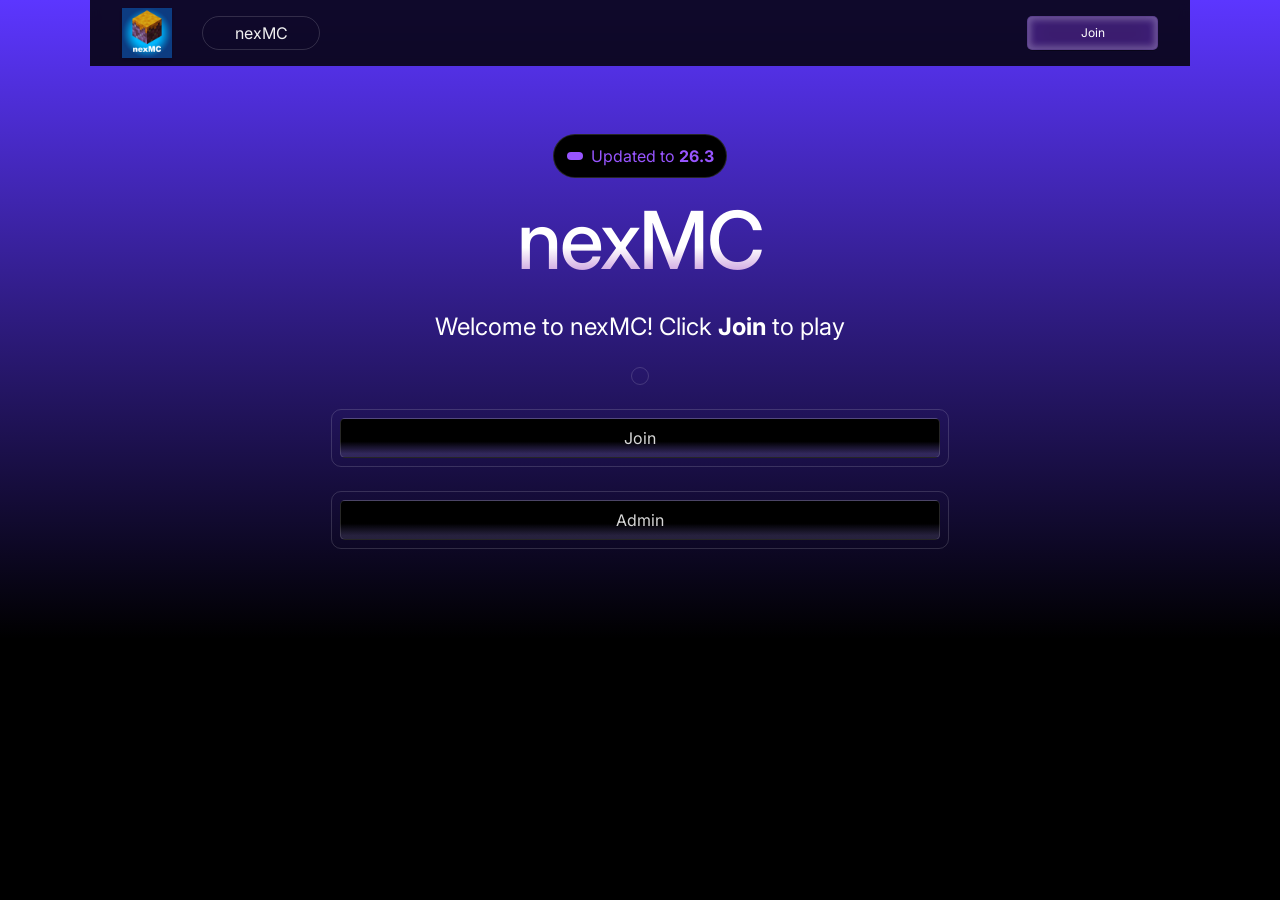
==== index.html @ 504990ff "Automated unzip of Webstudio build" ====
<!DOCTYPE html><html lang="en" data-ws-project="74fcfd9f-5309-4192-97a0-3794231dae35" data-ws-version="200" data-ws-last-published="2026-10-14T21:45:28.630Z"><head><link rel="stylesheet" type="text/css" href="/assets/static/app_generated_index-6937cd5a.DQkRaYs3.css"><meta charSet="UTF-8"/><meta name="viewport" content="width=device-width,initial-scale=1"/><link rel="icon" href="/assets/logo_r1qaJQiri6sK3rPyq-Sar.svg"/><link rel="preload" href="/assets/Group_1_3Lze2enBpFNP3rVOtd0Yp.svg" as="image"/><meta property="og:url" content="https://url/"/><meta property="og:title" content="Boost your rankings with AI."/><meta property="og:type" content="website"/><meta name="description" content="Elevate your site’s visibility effortlessly with AI, where smart technology meets user-friendly SEO tools."/><meta property="og:description" content="Elevate your site’s visibility effortlessly with AI, where smart technology meets user-friendly SEO tools."/><meta property="og:image" content="/assets/ascend-cover_aPSGjSz0r-u7Gec3vty3n.png"/><meta property="twitter:card" content="summary_large_image"/><title>Boost your rankings with AI.</title></head><body class="w-body"><div class="w-box"><div style="display:contents"><div style="display:contents"><div class="w-html-embed"><style>
  /* So we don't need to add a token to every paragraph to remove margin. */
  p {
    margin: 0;
  }

  /* * {
    /* Make links scroll to their sections smoothly. */
    scroll-behavior: smooth;
  } */
</style></div><div class="w-html-embed"><style>
:root {
  --ani-duration: var(--duration-default, .2s);
  --ani-delay: 0s;
  --ani-slide-offset: 20%;
  --ani-zoom-in-scale: 1;
  --ani-zoom-out-scale: .85;
  --ani-flip-rotate: 30deg;
  --ani-easing: var(--easing-default, ease);
  --ani-fill-mode: forwards;
}
[data-ani]:not([data-ani-children]),[data-ani-children]:not([data-ani-progress])>*{animation-duration:var(--ani-duration);animation-delay:var(--ani-delay);animation-timing-function:var(--ani-easing);animation-fill-mode:var(--ani-fill-mode);opacity:0}[data-ani-progress]:not([data-ani-children]),[data-ani-children]:not([data-ani])>*{transition-property:opacity,transform;transition-duration:var(--ani-duration);transition-timing-function:var(--ani-easing);opacity:0}
@keyframes fadeIn{from{opacity:0}
to{opacity:1}}
@keyframes fadeOut{from{opacity:1}
to{opacity:0}}[data-ani-children][data-ani='fade']>.in,[data-ani='fade']:where(.in:not([data-state]),[data-state$='open'],[data-state='active']){animation-name:fadeIn}[data-ani-children][data-ani='fade']>.out,[data-ani='fade']:where(.out:not([data-state]),[data-state='closed'],[data-state='inactive']){animation-name:fadeOut}
@keyframes slideIn{from{opacity:0;translate:var(--ani-slide-transform)}
to{opacity:1;translate:none}}
@keyframes slideOut{from{opacity:1;translate:none}
to{opacity:0;translate:var(--ani-slide-transform)}}[data-ani-children][data-ani|='slide']>.in,[data-ani|='slide']:where(.in:not([data-state]),[data-state$='open'],[data-state='active']){animation-name:slideIn}[data-ani-children][data-ani|='slide']>.out,[data-ani|='slide']:where(.out:not([data-state]),[data-state='closed'],[data-state='inactive']){animation-name:slideOut}[data-ani='slide-up']{--ani-slide-transform:0 var(--ani-slide-offset)}[data-ani='slide-down']{--ani-slide-transform:0 calc(-1*var(--ani-slide-offset))}[data-ani='slide-left']{--ani-slide-transform:var(--ani-slide-offset)}[data-ani='slide-right']{--ani-slide-transform:calc(-1*var(--ani-slide-offset))}
@keyframes zoomIn{from{opacity:0;scale:var(--ani-zoom-out-scale)}
to{opacity:1;scale:1}}
@keyframes zoomOut{from{opacity:1;scale:1}
to{opacity:0;scale:var(--ani-zoom-in-scale)}}[data-ani-children][data-ani='zoom']>.in,[data-ani|='zoom']:where(.in:not([data-state]),[data-state$='open'],[data-state='active']){animation-name:zoomIn}[data-ani-children][data-ani='zoom']>.out,[data-ani|='zoom']:where(.out:not([data-state]),[data-state='closed'],[data-state='inactive']){animation-name:zoomOut}[data-ani-children][data-ani-progress='zoom']>*,[data-ani-progress='zoom']:not([data-ani-children]){transform:scale(var(--ani-zoom-out-scale))}
@keyframes flipInY{from{rotate:y var(--ani-flip-rotate);perspective:2000px;opacity:0}
to{rotate:y 0;opacity:1}}
@keyframes flipOutY{from{rotate:y 0;opacity:1}
to{perspective:2000px;rotate:y var(--ani-flip-rotate);opacity:0}}
@keyframes flipInX{from{perspective:2000px;rotate:x var(--ani-flip-rotate);opacity:0}
to{rotate:x 0;opacity:1}}
@keyframes flipOutX{from{rotate:x 0;opacity:1}
to{perspective:2000px;rotate:x var(--ani-flip-rotate);opacity:0}}[data-ani-children][data-ani='flip-y']>.in,[data-ani='flip-y']:where(.in:not([data-state]),[data-state$='open'],[data-state='active']){animation-name:flipInY}[data-ani-children][data-ani='flip-x']>.in,[data-ani='flip-x']:where(.in:not([data-state]),[data-state$='open'],[data-state='active']){animation-name:flipInX}[data-ani-children][data-ani='flip-y']>.out,[data-ani='flip-y']:where(.out:not([data-state]),[data-state='closed'],[data-state='inactive']){animation-name:flipOutY}[data-ani-children][data-ani='flip-x']>.out,[data-ani='flip-x']:where(.out:not([data-state]),[data-state='closed'],[data-state='inactive']){animation-name:flipOutX}
@keyframes expandDown{from{height:0}
to{height:var(--newHeight)}}
@keyframes expandUp{from{height:var(--newHeight)}
to{height:0}}[data-ani='expand'],[data-ani='expand'][data-state='open'],[data-ani='expand'].in{--newHeight:var(--custom-height,var(--radix-accordion-content-height,var(--radix-collapsible-content-height,100%)));overflow:hidden;opacity:1}[data-ani-children][data-ani='expand']>.in,[data-ani='expand']:where(.in:not([data-state]),[data-state$='open'],[data-state='active']){animation:expandDown var(--ani-duration)var(--ani-easing)}[data-ani-children][data-ani='expand']>.out,[data-ani='expand']:where(.out:not([data-state]),[data-state='closed'],[data-state='inactive']){animation:expandUp var(--ani-duration)var(--ani-easing)}
@media(prefers-reduced-motion:reduce){[data-ani]:not([data-ani-children]),[data-ani-progress]:not([data-ani-children]),[data-ani-children]>*{opacity:1;transform:none;animation:none;rotate:none;scale:none;translate:none}}
</style></div><header class="w-box c1357293 c9jnjeu czr2pxy c155uc7w cry9bxc c1lxiyww c1qyy4dh ct02u4h c1z0l37u c1ml0hr7 c1fd0kk1 c11gzs80 c1sche0c c1l2989r cjqo3r0 c1cvcmzo c3xzas1 c1n6cdq4 c1a5jpyh c18j5d8w c1fysxfs"><img class="w-image ce2t2xo c1l0vha7 csyy8v5 c1bc2i7x c17r8x7j c1vh8w5x c1hj7l1r" alt="" sizes="(min-width: 1280px) 50vw, 100vw" srcSet="/assets/nexMC-month2_zY9_J6u-UCedmGTaYLOWj.jpg 384w, /assets/nexMC-month2_zY9_J6u-UCedmGTaYLOWj.jpg 640w, /assets/nexMC-month2_zY9_J6u-UCedmGTaYLOWj.jpg 750w, /assets/nexMC-month2_zY9_J6u-UCedmGTaYLOWj.jpg 828w, /assets/nexMC-month2_zY9_J6u-UCedmGTaYLOWj.jpg 1080w, /assets/nexMC-month2_zY9_J6u-UCedmGTaYLOWj.jpg 1200w, /assets/nexMC-month2_zY9_J6u-UCedmGTaYLOWj.jpg 1920w, /assets/nexMC-month2_zY9_J6u-UCedmGTaYLOWj.jpg 2048w, /assets/nexMC-month2_zY9_J6u-UCedmGTaYLOWj.jpg 3840w" src="/assets/nexMC-month2_zY9_J6u-UCedmGTaYLOWj.jpg" decoding="async" loading="lazy"/><div class="w-box czr2pxy copqmak ct8c5y2 c10zkoym cignq8x cavd3zn c1tbut6b c1tzxl2z c16n19h8 cwqojdn c7klx50 c1qrxaqp cjkeggx c8pi8fa cow6lkx c1oxjrsz csud216 c1xiy5b1 cq7d8me c1ycnvnd"><div style="display:contents"><div style="display:contents"></div></div><nav aria-label="main" class="w-box c1mcu1jn cry9bxc c1qyy4dh ct02u4h c1lfjoq7 cgtnddv c1le23sj c40yjke c1kzn7na c17q2jvf ct49a6u c102r6kr c4sllhu clmbo8f cc3dq2t"><div style="display:contents"><div style="display:contents"><nav aria-label="Main" data-orientation="horizontal" dir="ltr" class="w-navigation-menu c1cqu2xh cry9bxc cvblku1 c1xuq60h c1p217py c193ydh7 crglsme c14ip164 c1bkqfhr c1qyy4dh ct02u4h cg3x2w7 c13ldpkq c1gw84sn cjq768y c1le23sj c40yjke c1kzn7na c17q2jvf"><div class="w-element c1ei7iod c1qom380 cl1z8f7">nexMC</div></nav></div></div></nav><div class="w-box cry9bxc c1qyy4dh ct02u4h cn6056e c1117wcl"><div style="display:contents"><div style="display:contents"><button type="button" aria-label="Open mobile menu" class="w-button c1umvwl9 ccfzz03 cub2gss cgcvr98 c1xjllne c135vpv5 cwvpjlf c1qyy4dh ct02u4h c1md20bl c1e892th c1qom380 cnf3mc6 cbm6zv4 ce8zlua c1mcu1jn c1d7r856 cd3iwfe c1yhcvvf cwc6hbl c11r52nx c1xty5yn c1g1x4wk cy8zwmn c9x99qz cl60rel czukzo6 c1muywj1 c891fy0 c1k6tqmo c1bxqinn ckrlbpk c1oxjrsz csud216 c1xiy5b1 cq7d8me c149s0mc c1ycnvnd" aria-haspopup="dialog" aria-expanded="false" aria-controls="radix-:R3mm:" data-state="closed"><div class="w-html-embed"><svg xmlns="http://www.w3.org/2000/svg" viewBox="0 0 22 22" fill="currentColor" width="100%" height="100%" style="display: block;"><path fill-rule="evenodd" d="M2 5.998a.75.75 0 0 1 .75-.75h16.5a.75.75 0 0 1 0 1.5H2.75a.75.75 0 0 1-.75-.75Zm0 5.5a.75.75 0 0 1 .75-.75h16.5a.75.75 0 0 1 0 1.5H2.75a.75.75 0 0 1-.75-.75Zm0 5.5a.75.75 0 0 1 .75-.75h16.5a.75.75 0 0 1 0 1.5H2.75a.75.75 0 0 1-.75-.75Z" clip-rule="evenodd"/></svg></div></button></div></div></div><a class="w-link c1umvwl9 c13b531o c1my01bv c14z1eqr c1ktl1y1 cr8yqfm c1ufwdzl c5blvcv cml0h3f c135vpv5 csru8nn c1qyy4dh ct02u4h c1md20bl c1e892th c1qom380 cnf3mc6 cbm6zv4 ce8zlua c1mcu1jn c1d7r856 cd3iwfe c1yhcvvf cwc6hbl c11r52nx czr2pxy c3pidkv c1kol985 cy8zwmn cl60rel czukzo6 c1muywj1" href="/join">Join</a></div></header></div></div><main class="w-box"><section class="w-box ch3bbj5 c1mzb2kd c12qwr0y c1cozyp5 crv1a4t cbrrmm8 cuo9dm5 c5egcmi cie9ffo cxz9xjl c1dz3al c1cl2zap c8qdjaz c1uc2zh c1l8rbde cq8dnu3 cth1c7d"><div class="w-box c1357293 c9jnjeu czr2pxy c155uc7w cry9bxc c1lfjoq7 c1778y6x c1wt8a7g ceu66s9 c12ae6v5 c1fd0kk1 c11gzs80"><div class="w-box cry9bxc c1lfjoq7 ct8c5y2 c10zkoym c1qyy4dh c1wt8a7g"><a class="w-link ceaxqcs csru8nn c1e9wxra c1c9nyn co9inq6 c18nx7en c13zjl4p c1md20bl c1e892th c1qyy4dh ct02u4h cxk6kow conc6us c108v1a0 c81fpui c1fce3gj c1nj04wn c1nitjp7 c195lvp6 c1hr6a6t c12sm2j2 c135vpv5 c1wayd1n cl60rel czukzo6 cho8smv" href="#"><div class="w-text cl7jefz c341xsy c11dowh9 c1nj04wn c1nitjp7 c195lvp6 c1hr6a6t c7vx2dq c1mgacbo cff1ay0 c14z73t1 c1hyd7qt c1clnlkm ckmcr2z"></div><div class="w-text">Updated to <b class="w-element">26.3</b></div></a><h1 class="w-heading c11nr3ex cy1haag c32myit cwrra4i c4rpps8 c1d23h5a cnu4kgu c1yb3n9o cbrrmm8 cuo9dm5 c40zsbj c13cx24t c1my01bv c8itdy4 c74kosi c1qom380 c1357293 c9jnjeu c1dhz37v c1xzir7e">nexMC</h1><p class="w-paragraph c16xpvrq c1qom380 c3fmn7t c1357293 c9jnjeu c1b1clqm c1dhz37v">Welcome to nexMC! Click <b class="w-element">Join</b> to play</p><div class="w-box c76ugon c1va7jp0 c18xibj9 ccn5ruk c5ehae6 cax3zcx c1le23sj c40yjke c1kzn7na c17q2jvf csugexd cciu1th co2lzyj cghs7z1 c18xchlu ckqzz7r"></div><div class="w-box c76ugon c1va7jp0 c18xibj9 ccn5ruk c5ehae6 cax3zcx c1le23sj c40yjke c1kzn7na c17q2jvf csugexd cciu1th co2lzyj cghs7z1 c18xchlu ckqzz7r"><a class="w-link clyj8v9 c13b531o c1my01bv c14z1eqr c1ktl1y1 cr8yqfm c1ufwdzl c5blvcv cml0h3f c135vpv5 csru8nn c1qyy4dh ct02u4h c1md20bl c1e892th c1qom380 c1fpfgy7 cdcs8wy c1m1praz c1mcu1jn c1d7r856 cd3iwfe c1yhcvvf cwc6hbl c11r52nx cxc2oyt cyj2nmw cy8zwmn cl60rel czukzo6 c1qvfg2v c1170qfo" href="/join">Join</a></div><div class="w-box c76ugon c1va7jp0 c18xibj9 ccn5ruk c5ehae6 cax3zcx c1le23sj c40yjke c1kzn7na c17q2jvf csugexd cciu1th co2lzyj cghs7z1 c18xchlu ckqzz7r"><a class="w-link clyj8v9 c13b531o c1my01bv c14z1eqr c1ktl1y1 cr8yqfm c1ufwdzl c5blvcv cml0h3f c135vpv5 csru8nn c1qyy4dh ct02u4h c1md20bl c1e892th c1qom380 c1fpfgy7 cdcs8wy c1m1praz c1mcu1jn c1d7r856 cd3iwfe c1yhcvvf cwc6hbl c11r52nx cxc2oyt cyj2nmw cy8zwmn cl60rel czukzo6 c1qvfg2v c1170qfo" href="/admin">Admin</a></div></div></div></section></main></div><script id="vike_pageContext" type="application/json">{"pageId":"\/pages\/index","routeParams":{},"data":{"url":"https:\/\/url\/","system":{"params":{},"search":{},"origin":"https:\/\/url","pathname":"\/"},"resources":{},"pageMeta":{"title":"Boost your rankings with AI.","description":"Elevate your site’s visibility effortlessly with AI, where smart technology meets user-friendly SEO tools.","excludePageFromSearch":false,"language":"!undefined","socialImageAssetName":"ascend-cover_aPSGjSz0r-u7Gec3vty3n.png","socialImageUrl":"!undefined","status":"!undefined","redirect":"!undefined","content":"!undefined","custom":[]}}}</script><script id="vike_globalContext" type="application/json">{}</script><script src="/assets/entries/entry-server-routing.BzdSqyIl.js" type="module" async></script><link rel="modulepreload" href="/assets/entries/pages_index.CvBWnw8q.js" as="script" type="text/javascript"><link rel="modulepreload" href="/assets/chunks/chunk-C2Futx2x.js" as="script" type="text/javascript"></body></html>
---- assets/static/app_generated_index-6937cd5a.DQkRaYs3.css ----
@font-face{font-family:Inter;font-style:normal;font-weight:100 900;font-display:swap;src:url(/assets/Inter-VariableFont_opsz_wght_5pWJ31-T_iPEwHdXmYt6P.ttf) format("truetype")}@layer presets{:root{display:grid;min-height:100%;grid-template-rows:auto;grid-template-columns:1fr;font-family:Arial,Roboto,sans-serif;font-size:16px;line-height:1.2;white-space:pre-wrap;white-space-collapse:preserve}b.w-element{font-weight:700;box-sizing:border-box}div.w-element{box-sizing:border-box}body.w-body{box-sizing:border-box;-webkit-font-smoothing:antialiased;-moz-osx-font-smoothing:grayscale;margin:0}div.w-box{box-sizing:border-box}header.w-box{box-sizing:border-box}main.w-box{box-sizing:border-box}nav.w-box{box-sizing:border-box}section.w-box{box-sizing:border-box}div.w-html-embed{display:contents;white-space:normal;white-space-collapse:collapse}h1.w-heading,p.w-paragraph{box-sizing:border-box}a.w-link{box-sizing:border-box;display:inline-block}div.w-text{box-sizing:border-box;min-height:1em}img.w-image{box-sizing:border-box;max-width:100%;display:block;height:auto}button.w-button{font-family:inherit;font-size:100%;line-height:1.15;box-sizing:border-box;border-top-style:solid;border-right-style:solid;border-bottom-style:solid;border-left-style:solid;text-transform:none;margin:0}div.w-dialog-overlay,div.w-dialog-content{box-sizing:border-box}button.w-close-button{background-color:transparent;background-image:none;font-family:inherit;font-size:100%;line-height:1.15;box-sizing:border-box;text-transform:none;border:0px solid rgb(226 232 240 / 1);margin:0;padding:0}ul.w-list{box-sizing:border-box;margin-top:0;margin-bottom:10px;padding-left:40px}li.w-list-item,div.w-navigation-menu{box-sizing:border-box}}@media all{:root{--font-lineheight-00: .95;--font-lineheight-0: 1.1;--font-lineheight-1: 1.25;--font-lineheight-2: 1.375;--font-lineheight-3: 1.5;--font-lineheight-4: 1.75;--font-lineheight-5: 2;--font-letterspacing-0: -2px;--font-letterspacing-1: .025em;--font-letterspacing-2: .05em;--font-letterspacing-3: .075em;--font-letterspacing-4: .15em;--font-letterspacing-5: .5em;--font-letterspacing-6: .75em;--font-letterspacing-7: 1em;--font-size-00: .5rem;--font-size-0: .75rem;--font-size-1: 1rem;--font-size-2: 1.1rem;--font-size-3: 1.25rem;--font-size-4: 1.5rem;--font-size-5: 2rem;--font-size-6: 2.5rem;--font-size-7: 3rem;--font-size-8: 3.5rem;--font-size-fluid-0: clamp(.85rem,2vw,1.125rem);--font-size-fluid-1: clamp(1.25rem,4vw,1.5rem);--font-size-fluid-2: clamp(1.5rem,6vw,2.5rem);--font-size-fluid-3: clamp(2rem,9vw,5rem);--size-000: -.5rem;--size-00: -.25rem;--size-1: .25rem;--size-2: .5rem;--size-3: 1rem;--size-4: 1.25rem;--size-5: 1.5rem;--size-6: 1.75rem;--size-7: 2rem;--size-8: 3rem;--size-9: 4rem;--size-10: 5rem;--size-11: 7.5rem;--size-12: 10rem;--size-13: 15rem;--size-14: 20rem;--size-15: 30rem;--size-px-000: -8px;--size-px-00: -4px;--size-px-1: 4px;--size-px-2: 8px;--size-px-3: 16px;--size-px-4: 20px;--size-px-5: 24px;--size-px-6: 28px;--size-px-7: 32px;--size-px-8: 48px;--size-px-9: 64px;--size-px-10: 80px;--size-px-11: 120px;--size-px-12: 160px;--size-px-13: 240px;--size-px-14: 320px;--size-px-15: 480px;--size-fluid-1: clamp(.5rem,1vw,1rem);--size-fluid-2: clamp(1rem,2vw,1.5rem);--size-fluid-3: clamp(1.5rem,3vw,2rem);--size-fluid-4: clamp(2rem,4vw,3rem);--size-fluid-5: clamp(4rem,5vw,5rem);--size-fluid-6: clamp(5rem,7vw,7.5rem);--size-fluid-7: clamp(7.5rem,10vw,10rem);--size-fluid-8: clamp(10rem,20vw,15rem);--size-fluid-9: clamp(15rem,30vw,20rem);--size-fluid-10: clamp(20rem,40vw,30rem);--size-content-1: 20ch;--size-content-2: 45ch;--size-content-3: 60ch;--size-header-1: 20ch;--size-header-2: 25ch;--size-header-3: 35ch;--size-xxs: 240px;--size-xs: 360px;--size-sm: 480px;--size-md: 768px;--size-lg: 1100px;--size-xl: 1440px;--size-xxl: 1920px;--size-relative-000: -.5ch;--size-relative-00: -.25ch;--size-relative-1: .25ch;--size-relative-2: .5ch;--size-relative-3: 1ch;--size-relative-4: 1.25ch;--size-relative-5: 1.5ch;--size-relative-6: 1.75ch;--size-relative-7: 2ch;--size-relative-8: 3ch;--size-relative-9: 4ch;--size-relative-10: 5ch;--size-relative-11: 7.5ch;--size-relative-12: 10ch;--size-relative-13: 15ch;--size-relative-14: 20ch;--size-relative-15: 30ch;--ease-1: cubic-bezier(.25,0,.5,1);--ease-2: cubic-bezier(.25,0,.4,1);--ease-3: cubic-bezier(.25,0,.3,1);--ease-4: cubic-bezier(.25,0,.2,1);--ease-5: cubic-bezier(.25,0,.1,1);--ease-in-1: cubic-bezier(.25,0,1,1);--ease-in-2: cubic-bezier(.5,0,1,1);--ease-in-3: cubic-bezier(.7,0,1,1);--ease-in-4: cubic-bezier(.9,0,1,1);--ease-in-5: cubic-bezier(1,0,1,1);--ease-out-1: cubic-bezier(0,0,.75,1);--ease-out-2: cubic-bezier(0,0,.5,1);--ease-out-3: cubic-bezier(0,0,.3,1);--ease-out-4: cubic-bezier(0,0,.1,1);--ease-out-5: cubic-bezier(0,0,0,1);--ease-in-out-1: cubic-bezier(.1,0,.9,1);--ease-in-out-2: cubic-bezier(.3,0,.7,1);--ease-in-out-3: cubic-bezier(.5,0,.5,1);--ease-in-out-4: cubic-bezier(.7,0,.3,1);--ease-in-out-5: cubic-bezier(.9,0,.1,1);--ease-elastic-out-1: cubic-bezier(.5,.75,.75,1.25);--ease-elastic-out-2: cubic-bezier(.5,1,.75,1.25);--ease-elastic-out-3: cubic-bezier(.5,1.25,.75,1.25);--ease-elastic-out-4: cubic-bezier(.5,1.5,.75,1.25);--ease-elastic-out-5: cubic-bezier(.5,1.75,.75,1.25);--ease-elastic-in-1: cubic-bezier(.5,-.25,.75,1);--ease-elastic-in-2: cubic-bezier(.5,-.5,.75,1);--ease-elastic-in-3: cubic-bezier(.5,-.75,.75,1);--ease-elastic-in-4: cubic-bezier(.5,-1,.75,1);--ease-elastic-in-5: cubic-bezier(.5,-1.25,.75,1);--ease-elastic-in-out-1: cubic-bezier(.5,-.1,.1,1.5);--ease-elastic-in-out-2: cubic-bezier(.5,-.3,.1,1.5);--ease-elastic-in-out-3: cubic-bezier(.5,-.5,.1,1.5);--ease-elastic-in-out-4: cubic-bezier(.5,-.7,.1,1.5);--ease-elastic-in-out-5: cubic-bezier(.5,-.9,.1,1.5);--ease-step-1: steps(2);--ease-step-2: steps(3);--ease-step-3: steps(4);--ease-step-4: steps(7);--ease-step-5: steps(10);--ease-elastic-1: var(--ease-elastic-out-1);--ease-elastic-2: var(--ease-elastic-out-2);--ease-elastic-3: var(--ease-elastic-out-3);--ease-elastic-4: var(--ease-elastic-out-4);--ease-elastic-5: var(--ease-elastic-out-5);--ease-squish-1: var(--ease-elastic-in-out-1);--ease-squish-2: var(--ease-elastic-in-out-2);--ease-squish-3: var(--ease-elastic-in-out-3);--ease-squish-4: var(--ease-elastic-in-out-4);--ease-squish-5: var(--ease-elastic-in-out-5);--ease-spring-1: linear(0,.006,.025 2.8%,.101 6.1%,.539 18.9%,.721 25.3%,.849 31.5%,.937 38.1%,.968 41.8%,.991 45.7%,1.006 50.1%,1.015 55%,1.017 63.9%,1.001);--ease-spring-2: linear(0,.007,.029 2.2%,.118 4.7%,.625 14.4%,.826 19%,.902,.962,1.008 26.1%,1.041 28.7%,1.064 32.1%,1.07 36%,1.061 40.5%,1.015 53.4%,.999 61.6%,.995 71.2%,1);--ease-spring-3: linear(0,.009,.035 2.1%,.141 4.4%,.723 12.9%,.938 16.7%,1.017,1.077,1.121,1.149 24.3%,1.159,1.163,1.161,1.154 29.9%,1.129 32.8%,1.051 39.6%,1.017 43.1%,.991,.977 51%,.974 53.8%,.975 57.1%,.997 69.8%,1.003 76.9%,1);--ease-spring-4: linear(0,.009,.037 1.7%,.153 3.6%,.776 10.3%,1.001,1.142 16%,1.185,1.209 19%,1.215 19.9% 20.8%,1.199,1.165 25%,1.056 30.3%,1.008 33%,.973,.955 39.2%,.953 41.1%,.957 43.3%,.998 53.3%,1.009 59.1% 63.7%,.998 78.9%,1);--ease-spring-5: linear(0,.01,.04 1.6%,.161 3.3%,.816 9.4%,1.046,1.189 14.4%,1.231,1.254 17%,1.259,1.257 18.6%,1.236,1.194 22.3%,1.057 27%,.999 29.4%,.955 32.1%,.942,.935 34.9%,.933,.939 38.4%,1 47.3%,1.011,1.017 52.6%,1.016 56.4%,1 65.2%,.996 70.2%,1.001 87.2%,1);--ease-bounce-1: linear(0,.004,.016,.035,.063,.098,.141,.191,.25,.316,.391 36.8%,.563,.766,1 58.8%,.946,.908 69.1%,.895,.885,.879,.878,.879,.885,.895,.908 89.7%,.946,1);--ease-bounce-2: linear(0,.004,.016,.035,.063,.098,.141 15.1%,.25,.391,.562,.765,1,.892 45.2%,.849,.815,.788,.769,.757,.753,.757,.769,.788,.815,.85,.892 75.2%,1 80.2%,.973,.954,.943,.939,.943,.954,.973,1);--ease-bounce-3: linear(0,.004,.016,.035,.062,.098,.141 11.4%,.25,.39,.562,.764,1 30.3%,.847 34.8%,.787,.737,.699,.672,.655,.65,.656,.672,.699,.738,.787,.847 61.7%,1 66.2%,.946,.908,.885 74.2%,.879,.878,.879,.885 79.5%,.908,.946,1 87.4%,.981,.968,.96,.957,.96,.968,.981,1);--ease-bounce-4: linear(0,.004,.016 3%,.062,.141,.25,.391,.562 18.2%,1 24.3%,.81,.676 32.3%,.629,.595,.575,.568,.575,.595,.629,.676 48.2%,.811,1 56.2%,.918,.86,.825,.814,.825,.86,.918,1 77.2%,.94 80.6%,.925,.92,.925,.94 87.5%,1 90.9%,.974,.965,.974,1);--ease-bounce-5: linear(0,.004,.016 2.5%,.063,.141,.25 10.1%,.562,1 20.2%,.783,.627,.534 30.9%,.511,.503,.511,.534 38%,.627,.782,1 48.7%,.892,.815,.769 56.3%,.757,.753,.757,.769 61.3%,.815,.892,1 68.8%,.908 72.4%,.885,.878,.885,.908 79.4%,1 83%,.954 85.5%,.943,.939,.943,.954 90.5%,1 93%,.977,.97,.977,1);--layer-1: 1;--layer-2: 2;--layer-3: 3;--layer-4: 4;--layer-5: 5;--layer-important: 2147483647;--shadow-color: 220 3% 15%;--shadow-strength: 1%;--inner-shadow-highlight: inset 0-.5px 0 0#fff,inset 0 .5px 0 0 rgba(0,0,0,.067);--shadow-1: 0 1px 2px -1px hsl(var(--shadow-color)/calc(var(--shadow-strength) + 9%));--shadow-2: 0 3px 5px -2px hsl(var(--shadow-color)/calc(var(--shadow-strength) + 3%)),0 7px 14px -5px hsl(var(--shadow-color)/calc(var(--shadow-strength) + 5%));--shadow-3: 0 -1px 3px 0 hsl(var(--shadow-color)/calc(var(--shadow-strength) + 2%)),0 1px 2px -5px hsl(var(--shadow-color)/calc(var(--shadow-strength) + 2%)),0 2px 5px -5px hsl(var(--shadow-color)/calc(var(--shadow-strength) + 4%)),0 4px 12px -5px hsl(var(--shadow-color)/calc(var(--shadow-strength) + 5%)),0 12px 15px -5px hsl(var(--shadow-color)/calc(var(--shadow-strength) + 7%));--shadow-4: 0 -2px 5px 0 hsl(var(--shadow-color)/calc(var(--shadow-strength) + 2%)),0 1px 1px -2px hsl(var(--shadow-color)/calc(var(--shadow-strength) + 3%)),0 2px 2px -2px hsl(var(--shadow-color)/calc(var(--shadow-strength) + 3%)),0 5px 5px -2px hsl(var(--shadow-color)/calc(var(--shadow-strength) + 4%)),0 9px 9px -2px hsl(var(--shadow-color)/calc(var(--shadow-strength) + 5%)),0 16px 16px -2px hsl(var(--shadow-color)/calc(var(--shadow-strength) + 6%));--shadow-5: 0 -1px 2px 0 hsl(var(--shadow-color)/calc(var(--shadow-strength) + 2%)),0 2px 1px -2px hsl(var(--shadow-color)/calc(var(--shadow-strength) + 3%)),0 5px 5px -2px hsl(var(--shadow-color)/calc(var(--shadow-strength) + 3%)),0 10px 10px -2px hsl(var(--shadow-color)/calc(var(--shadow-strength) + 4%)),0 20px 20px -2px hsl(var(--shadow-color)/calc(var(--shadow-strength) + 5%)),0 40px 40px -2px hsl(var(--shadow-color)/calc(var(--shadow-strength) + 7%));--shadow-6: 0 -1px 2px 0 hsl(var(--shadow-color)/calc(var(--shadow-strength) + 2%)),0 3px 2px -2px hsl(var(--shadow-color)/calc(var(--shadow-strength) + 3%)),0 7px 5px -2px hsl(var(--shadow-color)/calc(var(--shadow-strength) + 3%)),0 12px 10px -2px hsl(var(--shadow-color)/calc(var(--shadow-strength) + 4%)),0 22px 18px -2px hsl(var(--shadow-color)/calc(var(--shadow-strength) + 5%)),0 41px 33px -2px hsl(var(--shadow-color)/calc(var(--shadow-strength) + 6%)),0 100px 80px -2px hsl(var(--shadow-color)/calc(var(--shadow-strength) + 7%));--inner-shadow-0: inset 0 0 0 1px hsl(var(--shadow-color)/calc(var(--shadow-strength) + 9%));--inner-shadow-1: inset 0 1px 2px 0 hsl(var(--shadow-color)/calc(var(--shadow-strength) + 9%)),var(--inner-shadow-highlight);--inner-shadow-2: inset 0 1px 4px 0 hsl(var(--shadow-color)/calc(var(--shadow-strength) + 9%)),var(--inner-shadow-highlight);--inner-shadow-3: inset 0 2px 8px 0 hsl(var(--shadow-color)/calc(var(--shadow-strength) + 9%)),var(--inner-shadow-highlight);--inner-shadow-4: inset 0 2px 14px 0 hsl(var(--shadow-color)/calc(var(--shadow-strength) + 9%)),var(--inner-shadow-highlight);--ratio-square: 1;--ratio-landscape: 4/3;--ratio-portrait: 3/4;--ratio-widescreen: 16/9;--ratio-ultrawide: 18/5;--ratio-golden: 1.618/1;--gray-0: rgb(255 255 255 / 1);--gray-1: unset;--gray-2: unset;--gray-3: rgb(217 217 217 / 1);--gray-4: unset;--gray-5: unset;--gray-6: unset;--gray-7: unset;--gray-8: unset;--gray-9: rgb(40 39 41 / 1);--gray-10: unset;--gray-11: unset;--gray-12: rgb(0 0 0 / 1);--stone-0: unset;--stone-1: unset;--stone-2: unset;--stone-3: unset;--stone-4: unset;--stone-5: unset;--stone-6: unset;--stone-7: unset;--stone-8: unset;--stone-9: unset;--stone-10: unset;--stone-11: unset;--stone-12: unset;--red-0: unset;--red-1: unset;--red-2: unset;--red-3: unset;--red-4: unset;--red-5: unset;--red-6: unset;--red-7: unset;--red-8: unset;--red-9: unset;--red-10: unset;--red-11: unset;--red-12: unset;--pink-0: unset;--pink-1: unset;--pink-2: unset;--pink-3: unset;--pink-4: unset;--pink-5: unset;--pink-6: unset;--pink-7: unset;--pink-8: unset;--pink-9: unset;--pink-10: unset;--pink-11: unset;--pink-12: unset;--purple-0: rgb(249 245 255 / 1);--purple-1: unset;--purple-2: unset;--purple-3: unset;--purple-4: unset;--purple-5: rgb(152 85 255 / 1);--purple-6: rgb(140 69 255 / 1);--purple-7: unset;--purple-8: rgb(101 59 148 / 1);--purple-9: unset;--purple-10: unset;--purple-11: rgb(42 25 60 / 1);--purple-12: rgb(2 1 3 / 1);--violet-0: unset;--violet-1: unset;--violet-2: unset;--violet-3: unset;--violet-4: unset;--violet-5: unset;--violet-6: unset;--violet-7: unset;--violet-8: unset;--violet-9: unset;--violet-10: unset;--violet-11: unset;--violet-12: unset;--indigo-0: unset;--indigo-1: unset;--indigo-2: unset;--indigo-3: unset;--indigo-4: unset;--indigo-5: unset;--indigo-6: unset;--indigo-7: unset;--indigo-8: unset;--indigo-9: unset;--indigo-10: unset;--indigo-11: unset;--indigo-12: unset;--blue-0: unset;--blue-1: unset;--blue-2: unset;--blue-3: unset;--blue-4: unset;--blue-5: unset;--blue-6: unset;--blue-7: unset;--blue-8: unset;--blue-9: unset;--blue-10: unset;--blue-11: unset;--blue-12: unset;--cyan-0: unset;--cyan-1: unset;--cyan-2: unset;--cyan-3: unset;--cyan-4: unset;--cyan-5: unset;--cyan-6: unset;--cyan-7: unset;--cyan-8: unset;--cyan-9: unset;--cyan-10: unset;--cyan-11: unset;--cyan-12: unset;--teal-0: unset;--teal-1: unset;--teal-2: unset;--teal-3: unset;--teal-4: unset;--teal-5: unset;--teal-6: unset;--teal-7: unset;--teal-8: unset;--teal-9: unset;--teal-10: unset;--teal-11: unset;--teal-12: unset;--green-0: unset;--green-1: unset;--green-2: unset;--green-3: unset;--green-4: unset;--green-5: unset;--green-6: unset;--green-7: unset;--green-8: unset;--green-9: unset;--green-10: unset;--green-11: unset;--green-12: unset;--lime-0: unset;--lime-1: unset;--lime-2: unset;--lime-3: unset;--lime-4: unset;--lime-5: unset;--lime-6: unset;--lime-7: unset;--lime-8: unset;--lime-9: unset;--lime-10: unset;--lime-11: unset;--lime-12: unset;--yellow-0: unset;--yellow-1: unset;--yellow-2: unset;--yellow-3: unset;--yellow-4: unset;--yellow-5: unset;--yellow-6: unset;--yellow-7: unset;--yellow-8: unset;--yellow-9: unset;--yellow-10: unset;--yellow-11: unset;--yellow-12: unset;--orange-0: unset;--orange-1: unset;--orange-2: unset;--orange-3: unset;--orange-4: unset;--orange-5: unset;--orange-6: unset;--orange-7: unset;--orange-8: unset;--orange-9: unset;--orange-10: unset;--orange-11: unset;--orange-12: unset;--choco-0: unset;--choco-1: unset;--choco-2: unset;--choco-3: unset;--choco-4: unset;--choco-5: unset;--choco-6: unset;--choco-7: unset;--choco-8: unset;--choco-9: unset;--choco-10: unset;--choco-11: unset;--choco-12: unset;--brown-0: unset;--brown-1: unset;--brown-2: unset;--brown-3: unset;--brown-4: unset;--brown-5: unset;--brown-6: unset;--brown-7: unset;--brown-8: unset;--brown-9: unset;--brown-10: unset;--brown-11: unset;--brown-12: unset;--sand-0: unset;--sand-1: unset;--sand-2: unset;--sand-3: unset;--sand-4: unset;--sand-5: unset;--sand-6: unset;--sand-7: unset;--sand-8: unset;--sand-9: unset;--sand-10: unset;--sand-11: unset;--sand-12: unset;--camo-0: unset;--camo-1: unset;--camo-2: unset;--camo-3: unset;--camo-4: unset;--camo-5: unset;--camo-6: unset;--camo-7: unset;--camo-8: unset;--camo-9: unset;--camo-10: unset;--camo-11: unset;--camo-12: unset;--jungle-0: unset;--jungle-1: unset;--jungle-2: unset;--jungle-3: unset;--jungle-4: unset;--jungle-5: unset;--jungle-6: unset;--jungle-7: unset;--jungle-8: unset;--jungle-9: unset;--jungle-10: unset;--jungle-11: unset;--jungle-12: unset;--gradient-1: linear-gradient(270deg,#0D0718 0%,rgba(15,8,27,0));--gradient-2: linear-gradient(180deg,#FFFFFF 54.17%,#B372CF 100%);--gradient-3: linear-gradient(180deg,rgba(0,0,0,0));--gradient-4: linear-gradient(180deg,transparent 0%,#371866 100%);--gradient-5: linear-gradient(179.77deg,rgba(3,1,6,0));--gradient-6: linear-gradient(107.08deg,#190D2E .54%,#020103 99.46%);--gradient-7: radial-gradient(circle,#56299D 0%,#020103 100%);--gradient-8: linear-gradient(180deg,#010002 0%,#361764 100%);--gradient-9: linear-gradient(180deg,#000000 29%,rgba(0,0,0,0));--gradient-10: linear-gradient(180.17deg,rgba(2,1,3,0));--gradient-11: linear-gradient(180deg,#000000 0%,#371866 100%);--gradient-12: unset;--gradient-13: unset;--gradient-14: unset;--gradient-15: unset;--gradient-16: unset;--gradient-17: unset;--gradient-18: unset;--gradient-19: unset;--gradient-20: unset;--gradient-21: unset;--gradient-22: unset;--gradient-23: unset;--gradient-24: unset;--gradient-25: unset;--gradient-26: unset;--gradient-27: unset;--gradient-28: unset;--gradient-29: unset;--gradient-30: unset;--noise-1: url("data:image/svg+xml;charset=utf-8,%3Csvg viewBox='0 0 200 200' xmlns='http://www.w3.org/2000/svg'%3E%3Cfilter id='a'%3E%3CfeTurbulence type='fractalNoise' baseFrequency='.005' numOctaves='2' stitchTiles='stitch'/%3E%3C/filter%3E%3Crect width='100%25' height='100%25' filter='url(%23a)'/%3E%3C/svg%3E");--noise-2: url("data:image/svg+xml;charset=utf-8,%3Csvg viewBox='0 0 300 300' xmlns='http://www.w3.org/2000/svg'%3E%3Cfilter id='a'%3E%3CfeTurbulence type='fractalNoise' baseFrequency='.05' stitchTiles='stitch'/%3E%3C/filter%3E%3Crect width='100%25' height='100%25' filter='url(%23a)'/%3E%3C/svg%3E");--noise-3: url("data:image/svg+xml;charset=utf-8,%3Csvg viewBox='0 0 1024 1024' xmlns='http://www.w3.org/2000/svg'%3E%3Cfilter id='a'%3E%3CfeTurbulence type='fractalNoise' baseFrequency='.25' stitchTiles='stitch'/%3E%3C/filter%3E%3Crect width='100%25' height='100%25' filter='url(%23a)'/%3E%3C/svg%3E");--noise-4: url("data:image/svg+xml;charset=utf-8,%3Csvg viewBox='0 0 2056 2056' xmlns='http://www.w3.org/2000/svg'%3E%3Cfilter id='a'%3E%3CfeTurbulence type='fractalNoise' baseFrequency='.5' stitchTiles='stitch'/%3E%3C/filter%3E%3Crect width='100%25' height='100%25' filter='url(%23a)'/%3E%3C/svg%3E");--noise-5: url("data:image/svg+xml;charset=utf-8,%3Csvg viewBox='0 0 2056 2056' xmlns='http://www.w3.org/2000/svg'%3E%3Cfilter id='a'%3E%3CfeTurbulence type='fractalNoise' baseFrequency='.75' stitchTiles='stitch'/%3E%3C/filter%3E%3Crect width='100%25' height='100%25' filter='url(%23a)'/%3E%3C/svg%3E");--noise-filter-1: contrast(300%) brightness(100%);--noise-filter-2: contrast(200%) brightness(150%);--noise-filter-3: contrast(200%) brightness(250%);--noise-filter-4: contrast(200%) brightness(500%);--noise-filter-5: contrast(200%) brightness(1000%);--border-size-1: 1px;--border-size-2: 2px;--border-size-3: 5px;--border-size-4: 10px;--border-size-5: 25px;--radius-1: 2px;--radius-2: 5px;--radius-3: 1rem;--radius-4: 2rem;--radius-5: 4rem;--radius-6: 8rem;--radius-round: 100000px;--radius-conditional-1: clamp(0px, calc(100vw - 100%) * 1e5,var(--radius-1));--radius-conditional-2: clamp(0px, calc(100vw - 100%) * 1e5,var(--radius-2));--radius-conditional-3: clamp(0px, calc(100vw - 100%) * 1e5,var(--radius-3));--radius-conditional-4: clamp(0px, calc(100vw - 100%) * 1e5,var(--radius-4));--radius-conditional-5: clamp(0px, calc(100vw - 100%) * 1e5,var(--radius-5));--radius-conditional-6: clamp(0px, calc(100vw - 100%) * 1e5,var(--radius-6));background-color:var(--background-primary, rgb(13 15 18 / 1));color:var(--foreground-muted, rgb(255 255 255 / .6));--focus-color: var(--foreground-accent, rgb(34 139 230 / 1));--focus-width: 1px;--focus-offset: 0;--duration-default: .2s;--easing-default: var(--ease-out-3);--gap-xs: var(--size-2);--gap-s: var(--size-fluid-2);--gap-m: var(--size-fluid-5);--gap-l: var(--size-fluid-7);--foreground-primary: var(--gray-0);--foreground-secondary: var(--gray-12);--foreground-accent: var(--purple-5);--foreground-muted: rgb(255 255 255 / .6);--foreground-border: rgb(255 255 255 / .15);--background-primary: var(--gray-12);--background-secondary: var(--gray-0);--background-accent: var(--purple-5);--background-card: var(--background-primary, rgb(0 0 0 / 1));font-family:Inter,sans-serif;--spacing-default: var(--size-fluid-3);font-size:16px;line-height:var(--font-lineheight-2, 1.375);--background-tertiary: var(--gray-9) }.c13b531o{padding-top:var(--size-2)}.c1my01bv{padding-bottom:var(--size-2)}.c1a8d7ts{padding-left:var(--size-4)}.c122t6uk{padding-right:var(--size-4)}.c1qom380{text-align:center}.c1dgwt71{background-color:var(--green-3)}.c10tv7lx{margin-top:var(--size-2)}.ceijzmy{margin-bottom:var(--size-2)}.cr8yqfm{border-top-left-radius:var(--radius-2)}.c1ufwdzl{border-top-right-radius:var(--radius-2)}.c5blvcv{border-bottom-left-radius:var(--radius-2)}.cml0h3f{border-bottom-right-radius:var(--radius-2)}.cry9bxc{display:flex}.c1qyy4dh{align-items:center}.ct02u4h{justify-content:center}.c1md20bl{column-gap:var(--gap-xs, .5rem)}.c1e892th{row-gap:var(--gap-xs, .5rem)}.c1357293{margin-right:auto}.c9jnjeu{margin-left:auto}.c1ea2p93{--demo-icon-opacity: 0 }.cvbguh1{--demo-icon-translate: 5px }.cxzbt5w{cursor:default}.c1cqu2xh{max-width:max-content}.c16o4em1{color:var(--green-12)}.c6wd8dp{border:var(--border-size-1) solid var(--green-7)}.cmkn8do:hover{--demo-icon-translate: 0px }.cohcyhg:hover{--demo-icon-opacity: 1 }.csru8nn{display:inline-flex}.cqmknsi{opacity:var(--demo-icon-opacity)}.c1187s2w{translate:0 var(--demo-icon-translate)}.cc50ri5{transition-property:translate,opacity}.cab2htk{transition-duration:.2s,.2s}.c1401ycp{transition-timing-function:cubic-bezier(.45,0,.55,1),ease}.cwc6hbl{transition-delay:0ms,0ms}.c11r52nx{transition-behavior:normal,normal}.cd3iwfe{transition-duration:var(--duration-default, .2s),var(--duration-default, .2s)}.c1yhcvvf{transition-timing-function:var(--easing-default, cubic-bezier(0,0,.3,1)),var(--easing-default, cubic-bezier(0,0,.3,1))}.c1e9wxra{transition-property:color}.c1ovbu2i{transition-duration:.2s}.c1hskipr{transition-timing-function:ease}.c18nx7en{transition-delay:0ms}.c13zjl4p{transition-behavior:normal}.cs65yuw:hover{color:var(--green-10)}.czr2pxy{width:100%}.c155uc7w{max-width:var(--size-lg, 1024px)}.c1lxiyww{flex-direction:row}.c1z0l37u{column-gap:var(--gap-s, clamp(1rem,2vw,1.5rem))}.c1ml0hr7{row-gap:var(--gap-s, clamp(1rem,2vw,1.5rem))}.c1fd0kk1{padding-right:var(--spacing-default, clamp(1.5rem,3vw,2rem))}.c11gzs80{padding-left:var(--spacing-default, clamp(1.5rem,3vw,2rem))}.c1sche0c{padding-top:var(--size-2, .5rem)}.c1l2989r{padding-bottom:var(--size-2, .5rem)}.cjqo3r0{position:fixed}.c1cvcmzo{top:0}.c3xzas1{left:0}.c1n6cdq4{right:0}.c1a5jpyh{z-index:var(--layer-3)}.c18j5d8w{background-color:#000000d4}.c1fysxfs{-webkit-backdrop-filter:blur(5px);backdrop-filter:blur(5px)}.c5m8ase{flex-grow:0}.clv8gve{flex-shrink:0}.c34dwh1{list-style-type:none}.c1y6imu0{padding-left:0}.c1cn3fw9{margin-bottom:0}.c12j9tyh{color:var(--foreground-muted, rgb(255 255 255 / .6))}.c1c9nyn{transition-duration:var(--duration-default, .2s)}.co9inq6{transition-timing-function:var(--easing-default, cubic-bezier(0,0,.3,1))}.ch11gwv{--navigation-menu-trigger-icon-transform: 0deg }.c1e7helk{background-color:transparent}.c1l0vha7{border-top-style:none}.csyy8v5{border-right-style:none}.c1bc2i7x{border-left-style:none}.c17r8x7j{border-bottom-style:none}.c135vpv5{text-decoration-line:none}.c3qzgd0{padding-right:0}.cl60rel:focus-visible{outline-offset:var(--focus-offset, 0)}.czukzo6:focus-visible{outline:var(--focus-width, 1px) solid var(--focus-color, rgb(51 154 240 / 1))}.c1170qfo:hover{color:var(--foreground-primary, rgb(255 255 255 / 1))}.c12mjb61[data-state=open]{--navigation-menu-trigger-icon-transform: 180deg }.ch3bbj5{padding-top:calc(var(--size-fluid-6) * 1.5)}.c1mzb2kd{padding-bottom:var(--size-fluid-6)}.c12qwr0y{background-image:linear-gradient(#5c36ff,#0000)}.c1cozyp5{background-size:auto}.crv1a4t{background-repeat:no-repeat}.cbrrmm8{background-attachment:scroll}.cuo9dm5{background-origin:padding-box}.c5egcmi{-webkit-background-clip:border-box;background-clip:border-box}.cie9ffo{background-color:#0000}.cxz9xjl{background-position:50% 50%}.c1lfjoq7{flex-direction:column}.c1778y6x{align-items:stretch}.c1wt8a7g{justify-content:start}.ceu66s9{column-gap:0px}.c12ae6v5{row-gap:0px}.ct8c5y2{row-gap:var(--gap-s)}.c10zkoym{column-gap:var(--gap-s)}.c11nr3ex{font-size:var(--font-size-fluid-3)}.cy1haag{font-weight:500}.c32myit{margin-top:0}.cwrra4i{margin-bottom:0}.c4rpps8{color:transparent}.c1d23h5a{background-image:var(--gradient-2)}.cnu4kgu{background-size:auto auto}.c1yb3n9o{background-repeat:repeat}.c40zsbj{-webkit-background-clip:text;background-clip:text}.c13cx24t{line-height:var(--font-lineheight-00)}.c8itdy4{letter-spacing:-2px}.c74kosi{max-width:var(--size-header-3)}.c1dhz37v{text-wrap:balance}.c1xzir7e{background-position:0% 0%}.c16xpvrq{font-size:var(--font-size-fluid-1, clamp(1rem,4vw,1.5rem))}.c3fmn7t{max-width:var(--size-content-2)}.c1b1clqm{color:#fff}.c76ugon{border-top-left-radius:var(--border-size-4, 10px)}.c1va7jp0{border-top-right-radius:var(--border-size-4, 10px)}.c18xibj9{border-bottom-left-radius:var(--border-size-4, 10px)}.ccn5ruk{border-bottom-right-radius:var(--border-size-4, 10px)}.c5ehae6{border:var(--border-size-1, 1px) solid var(--foreground-border, rgb(255 255 255 / .15))}.cax3zcx{padding:var(--size-2)}.ceaxqcs{color:var(--foreground-accent, rgb(152 85 255 / 1))}.cxk6kow{padding-top:var(--size-relative-3, 1ch)}.conc6us{padding-bottom:var(--size-relative-3, 1ch)}.c108v1a0{padding-right:var(--size-relative-4, 1.25ch)}.c81fpui{padding-left:var(--size-relative-4, 1.25ch)}.c1fce3gj{background-color:var(--background-primary, rgb(0 0 0 / 1))}.c1nj04wn{border-top-left-radius:var(--radius-round, 100000px)}.c1nitjp7{border-top-right-radius:var(--radius-round, 100000px)}.c195lvp6{border-bottom-left-radius:var(--radius-round, 100000px)}.c1hr6a6t{border-bottom-right-radius:var(--radius-round, 100000px)}.c12sm2j2{align-self:center}.c1wayd1n{border:var(--border-size-1, 1px) solid var(--foreground-border, rgb(40 39 41 / 1))}.cho8smv:hover{color:var(--foreground-muted, rgb(255 255 255 / .6))}.cl7jefz{text-transform:uppercase}.c341xsy{font-size:var(--font-size-00)}.c11dowh9{font-weight:700}.c7vx2dq{padding-left:var(--size-2)}.c1mgacbo{padding-right:var(--size-2)}.cff1ay0{padding-top:var(--size-1, .25rem)}.c14z73t1{padding-bottom:var(--size-1, .25rem)}.c1hyd7qt{background-color:var(--background-accent, rgb(152 85 255 / 1))}.c1clnlkm{color:var(--foreground-secondary, rgb(0 0 0 / 1))}.ckmcr2z{letter-spacing:var(--font-letterspacing-1)}.ce2t2xo{width:50px}.c1vh8w5x{outline-style:none}.c1hj7l1r{box-shadow:0 2px 5px #0003}.clyj8v9{color:#d6d6d6}.c14z1eqr{padding-left:var(--size-3)}.c1ktl1y1{padding-right:var(--size-3)}.c1fpfgy7{background-color:#fff0}.cdcs8wy{-webkit-backdrop-filter:;backdrop-filter:}.c1m1praz{box-shadow:none}.c1mcu1jn{align-self:stretch}.c1d7r856{transition-property:background-color,color}.cxc2oyt{width:600px}.cyj2nmw{background-image:linear-gradient(#000 59%,#ffffff1a 91%)}.cy8zwmn{border:var(--border-size-1) solid var(--foreground-border, rgb(40 39 41 / 1))}.c1qvfg2v:hover{background-color:var(--background-primary, rgb(0 0 0 / 1))}.copqmak{display:grid}.cignq8x{grid-template-columns:1fr 5fr 1fr}.cavd3zn{position:relative}.c1umvwl9{color:var(--foreground-primary, rgb(255 255 255 / 1))}.cnf3mc6{background-color:#8c45ff66}.cbm6zv4{-webkit-backdrop-filter:blur(14px);backdrop-filter:blur(14px)}.ce8zlua{box-shadow:#ffffff40 0 0 6px 3px inset}.c3pidkv{min-width:auto}.c1kol985{font-size:var(--font-size-0)}.c1muywj1:hover{background-color:var(--background-accent, rgb(152 85 255 / 1))}.ccfzz03{border-top-left-radius:var(--radius-2, 5px)}.cub2gss{border-top-right-radius:var(--radius-2, 5px)}.cgcvr98{border-bottom-left-radius:var(--radius-2, 5px)}.c1xjllne{border-bottom-right-radius:var(--radius-2, 5px)}.cwvpjlf{display:none}.c1xty5yn{width:var(--size-7, 2rem)}.c1g1x4wk{height:var(--size-7)}.c9x99qz{padding:var(--size-1, .25rem)}.c1fhkm63{flex-grow:1}.cn6056e{column-gap:var(--gap-xs)}.c1117wcl{row-gap:var(--gap-xs)}.cvblku1{padding-left:var(--size-8)}.c1xuq60h{padding-right:var(--size-8)}.c1p217py{border-top-left-radius:var(--radius-5)}.c193ydh7{border-top-right-radius:var(--radius-5)}.crglsme{border-bottom-left-radius:var(--radius-5)}.c14ip164{border-bottom-right-radius:var(--radius-5)}.c1bkqfhr{height:100%}.cg3x2w7{width:20px}.c13ldpkq{border:var(--border-size-1) solid var(--foreground-border)}.c1ei7iod{width:100px}.cl1z8f7{color:#f2f2f2fc}}@media all and (max-width: 991px){.c1565yj9{column-gap:var(--gap-xs)}.c1cpmdss{row-gap:var(--gap-xs)}.c1le23sj{border-top-style:none}.c40yjke{border-right-style:none}.c1kzn7na{border-left-style:none}.c17q2jvf{border-bottom-style:none}.csugexd{padding:0}.c1tbut6b{border-top-left-radius:var(--radius-3)}.c1tzxl2z{border-top-right-radius:var(--radius-3)}.c16n19h8{border-bottom-left-radius:var(--radius-3)}.cwqojdn{border-bottom-right-radius:var(--radius-3)}.c7klx50{display:flex}.c1qrxaqp{align-items:center}.cjkeggx{justify-content:space-between}.c8pi8fa{border:var(--border-size-1) solid var(--foreground-border)}.cow6lkx{padding:var(--size-2)}.cgtnddv{align-self:center}.ct49a6u{border-top-left-radius:0}.c102r6kr{border-top-right-radius:0}.c4sllhu{border-bottom-left-radius:0}.clmbo8f{border-bottom-right-radius:0}.c1gw84sn{padding-left:0}.cjq768y{padding-right:0}}@media all and (max-width: 767px){.c3v2c40{font-size:var(--font-size-3)}.c174sw29{flex-direction:column}.c1rstvfo{align-items:center}.c10x096o{justify-content:start}.cyicwm2{width:var(--size-px-8)}.c1dz3al{background-image:none}.c1cl2zap{background-attachment:none}.c8qdjaz{-webkit-background-clip:none;background-clip:none}.c1uc2zh{background-origin:none}.c1l8rbde{background-repeat:none}.cq8dnu3{background-size:none}.cth1c7d{background-position:none}.cciu1th{border-top-style:solid}.co2lzyj{border-right-style:solid}.cghs7z1{border-left-style:solid}.c18xchlu{border-bottom-style:solid}.ckqzz7r{padding:var(--size-1)}.c1oxjrsz{border-top-style:none}.csud216{border-right-style:none}.c1xiy5b1{border-left-style:none}.cq7d8me{border-bottom-style:none}.c1ycnvnd{padding:0}.c891fy0{align-self:center}.c1k6tqmo{background-color:transparent}.c1bxqinn{-webkit-backdrop-filter:;backdrop-filter:}.ckrlbpk{box-shadow:none}.c149s0mc{display:inline-flex}.c1n4ph0l{overflow-x:auto}.c12ysg9e{overflow-y:auto}.c12suyxz{position:fixed}.cfk9cie{top:0}.c1o373d6{right:0}.c1eb27oh{bottom:0}.c1dnch4g{left:0}.cnbxdw5{z-index:var(--layer-5, 5)}.cx6c9kw{display:flex}.c1d5jdd9{-webkit-backdrop-filter:blur(7px);backdrop-filter:blur(7px)}.ctopzly{background-color:var(--background-card)}.colc7hu{position:relative}.cmaksb1{column-gap:var(--gap-m)}.c1i9o1yp{row-gap:var(--gap-m)}.cktaign{background-image:url(/assets/Group_1_3Lze2enBpFNP3rVOtd0Yp.svg)}.chyzecn{background-size:auto auto}.ctgnupg{background-repeat:repeat}.c1i7z02k{background-attachment:scroll}.c5hqtns{background-origin:padding-box}.c4a9xim{-webkit-background-clip:border-box;background-clip:border-box}.coam49y{padding:var(--spacing-default)}.c15xw1g2{background-position:50% 50%}.c1nd8hlk{justify-content:space-between}.c4rd7b9{align-self:flex-end}.coxb4hz{--foreground-muted: var(--foreground-primary) }.c1bulmrh{justify-content:center}.c12f3mdq{text-align:center}.c2ogfof{font-size:var(--font-size-4)}.cc3dq2t{display:none}}
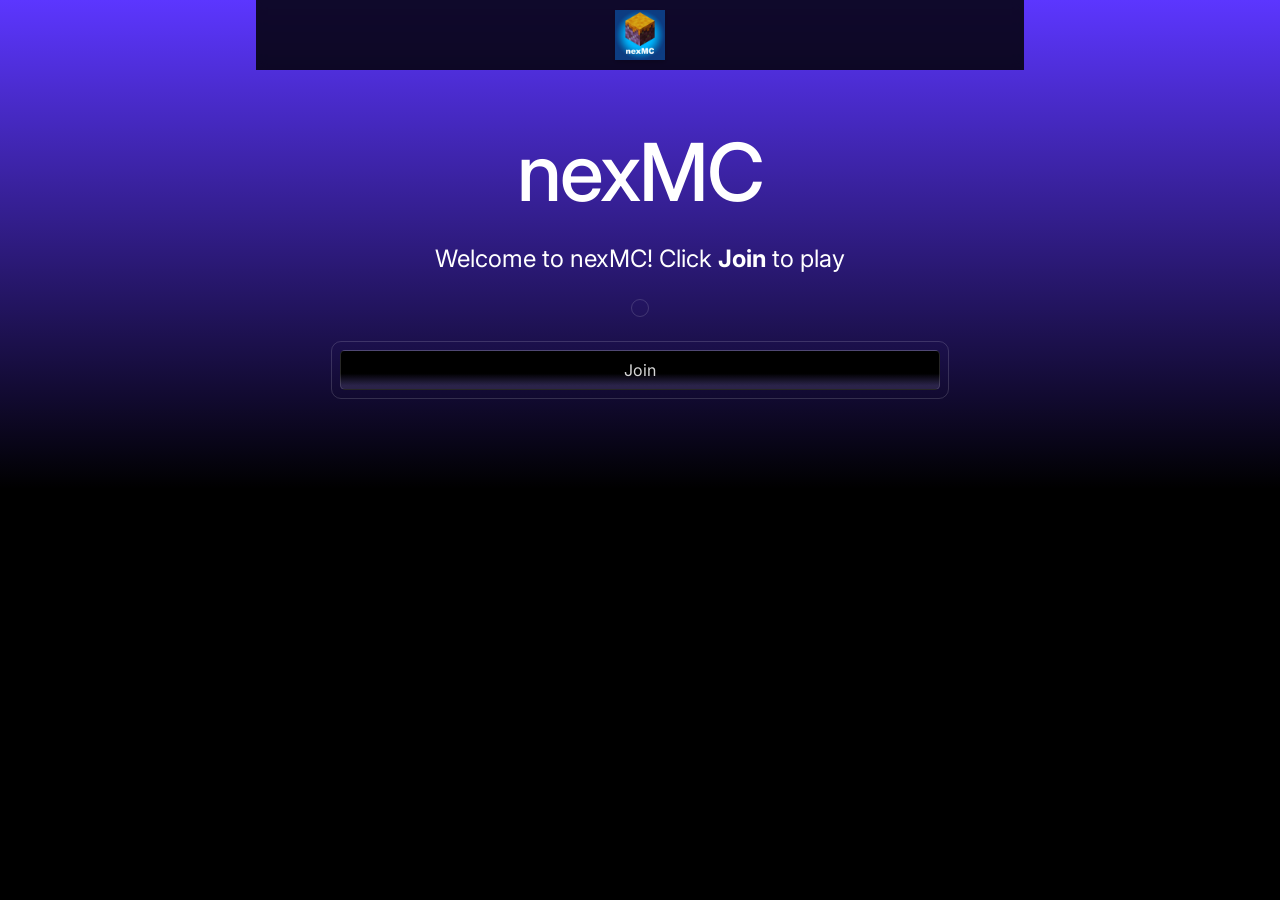
==== commit fd6200e7: "Automated unzip of Webstudio build" ====
--- a/index.html
+++ b/index.html
@@ -1,4 +1,6 @@
-<!DOCTYPE html><html lang="en" data-ws-project="74fcfd9f-5309-4192-97a0-3794231dae35" data-ws-version="200" data-ws-last-published="2026-10-14T21:45:28.630Z"><head><link rel="stylesheet" type="text/css" href="/assets/static/app_generated_index-6937cd5a.DQkRaYs3.css"><meta charSet="UTF-8"/><meta name="viewport" content="width=device-width,initial-scale=1"/><link rel="icon" href="/assets/logo_r1qaJQiri6sK3rPyq-Sar.svg"/><link rel="preload" href="/assets/Group_1_3Lze2enBpFNP3rVOtd0Yp.svg" as="image"/><meta property="og:url" content="https://url/"/><meta property="og:title" content="Boost your rankings with AI."/><meta property="og:type" content="website"/><meta name="description" content="Elevate your site’s visibility effortlessly with AI, where smart technology meets user-friendly SEO tools."/><meta property="og:description" content="Elevate your site’s visibility effortlessly with AI, where smart technology meets user-friendly SEO tools."/><meta property="og:image" content="/assets/ascend-cover_aPSGjSz0r-u7Gec3vty3n.png"/><meta property="twitter:card" content="summary_large_image"/><title>Boost your rankings with AI.</title></head><body class="w-body"><div class="w-box"><div style="display:contents"><div style="display:contents"><div class="w-html-embed"><style>
+<!DOCTYPE html><html lang="en" data-ws-project="74fcfd9f-5309-4192-97a0-3794231dae35" data-ws-version="277" data-ws-last-published="2026-10-14T22:32:15.851Z"><head><link rel="stylesheet" type="text/css" href="/assets/static/app_generated_index-6937cd5a.BBHXZqXX.css"><meta charSet="UTF-8"/><meta name="viewport" content="width=device-width,initial-scale=1"/><link rel="icon" href="/assets/logo_r1qaJQiri6sK3rPyq-Sar.svg"/><link rel="preload" href="/assets/Group_1_3Lze2enBpFNP3rVOtd0Yp.svg" as="image"/><meta property="og:url" content="https://url/"/><meta property="og:title" content="nexMC"/><meta property="og:type" content="website"/><meta name="description" content="nexMC
+"/><meta property="og:description" content="nexMC
+"/><meta property="og:image" content="/assets/nexMC-month2_zY9_J6u-UCedmGTaYLOWj.jpg"/><meta property="twitter:card" content="summary_large_image"/><title>nexMC</title></head><body class="w-body"><div class="w-box"><div style="display:contents"><div style="display:contents"><div class="w-html-embed"><style>
   /* So we don't need to add a token to every paragraph to remove margin. */
   p {
     margin: 0;
@@ -45,4 +47,4 @@
 @keyframes expandUp{from{height:var(--newHeight)}
 to{height:0}}[data-ani='expand'],[data-ani='expand'][data-state='open'],[data-ani='expand'].in{--newHeight:var(--custom-height,var(--radix-accordion-content-height,var(--radix-collapsible-content-height,100%)));overflow:hidden;opacity:1}[data-ani-children][data-ani='expand']>.in,[data-ani='expand']:where(.in:not([data-state]),[data-state$='open'],[data-state='active']){animation:expandDown var(--ani-duration)var(--ani-easing)}[data-ani-children][data-ani='expand']>.out,[data-ani='expand']:where(.out:not([data-state]),[data-state='closed'],[data-state='inactive']){animation:expandUp var(--ani-duration)var(--ani-easing)}
 @media(prefers-reduced-motion:reduce){[data-ani]:not([data-ani-children]),[data-ani-progress]:not([data-ani-children]),[data-ani-children]>*{opacity:1;transform:none;animation:none;rotate:none;scale:none;translate:none}}
-</style></div><header class="w-box c1357293 c9jnjeu czr2pxy c155uc7w cry9bxc c1lxiyww c1qyy4dh ct02u4h c1z0l37u c1ml0hr7 c1fd0kk1 c11gzs80 c1sche0c c1l2989r cjqo3r0 c1cvcmzo c3xzas1 c1n6cdq4 c1a5jpyh c18j5d8w c1fysxfs"><img class="w-image ce2t2xo c1l0vha7 csyy8v5 c1bc2i7x c17r8x7j c1vh8w5x c1hj7l1r" alt="" sizes="(min-width: 1280px) 50vw, 100vw" srcSet="/assets/nexMC-month2_zY9_J6u-UCedmGTaYLOWj.jpg 384w, /assets/nexMC-month2_zY9_J6u-UCedmGTaYLOWj.jpg 640w, /assets/nexMC-month2_zY9_J6u-UCedmGTaYLOWj.jpg 750w, /assets/nexMC-month2_zY9_J6u-UCedmGTaYLOWj.jpg 828w, /assets/nexMC-month2_zY9_J6u-UCedmGTaYLOWj.jpg 1080w, /assets/nexMC-month2_zY9_J6u-UCedmGTaYLOWj.jpg 1200w, /assets/nexMC-month2_zY9_J6u-UCedmGTaYLOWj.jpg 1920w, /assets/nexMC-month2_zY9_J6u-UCedmGTaYLOWj.jpg 2048w, /assets/nexMC-month2_zY9_J6u-UCedmGTaYLOWj.jpg 3840w" src="/assets/nexMC-month2_zY9_J6u-UCedmGTaYLOWj.jpg" decoding="async" loading="lazy"/><div class="w-box czr2pxy copqmak ct8c5y2 c10zkoym cignq8x cavd3zn c1tbut6b c1tzxl2z c16n19h8 cwqojdn c7klx50 c1qrxaqp cjkeggx c8pi8fa cow6lkx c1oxjrsz csud216 c1xiy5b1 cq7d8me c1ycnvnd"><div style="display:contents"><div style="display:contents"></div></div><nav aria-label="main" class="w-box c1mcu1jn cry9bxc c1qyy4dh ct02u4h c1lfjoq7 cgtnddv c1le23sj c40yjke c1kzn7na c17q2jvf ct49a6u c102r6kr c4sllhu clmbo8f cc3dq2t"><div style="display:contents"><div style="display:contents"><nav aria-label="Main" data-orientation="horizontal" dir="ltr" class="w-navigation-menu c1cqu2xh cry9bxc cvblku1 c1xuq60h c1p217py c193ydh7 crglsme c14ip164 c1bkqfhr c1qyy4dh ct02u4h cg3x2w7 c13ldpkq c1gw84sn cjq768y c1le23sj c40yjke c1kzn7na c17q2jvf"><div class="w-element c1ei7iod c1qom380 cl1z8f7">nexMC</div></nav></div></div></nav><div class="w-box cry9bxc c1qyy4dh ct02u4h cn6056e c1117wcl"><div style="display:contents"><div style="display:contents"><button type="button" aria-label="Open mobile menu" class="w-button c1umvwl9 ccfzz03 cub2gss cgcvr98 c1xjllne c135vpv5 cwvpjlf c1qyy4dh ct02u4h c1md20bl c1e892th c1qom380 cnf3mc6 cbm6zv4 ce8zlua c1mcu1jn c1d7r856 cd3iwfe c1yhcvvf cwc6hbl c11r52nx c1xty5yn c1g1x4wk cy8zwmn c9x99qz cl60rel czukzo6 c1muywj1 c891fy0 c1k6tqmo c1bxqinn ckrlbpk c1oxjrsz csud216 c1xiy5b1 cq7d8me c149s0mc c1ycnvnd" aria-haspopup="dialog" aria-expanded="false" aria-controls="radix-:R3mm:" data-state="closed"><div class="w-html-embed"><svg xmlns="http://www.w3.org/2000/svg" viewBox="0 0 22 22" fill="currentColor" width="100%" height="100%" style="display: block;"><path fill-rule="evenodd" d="M2 5.998a.75.75 0 0 1 .75-.75h16.5a.75.75 0 0 1 0 1.5H2.75a.75.75 0 0 1-.75-.75Zm0 5.5a.75.75 0 0 1 .75-.75h16.5a.75.75 0 0 1 0 1.5H2.75a.75.75 0 0 1-.75-.75Zm0 5.5a.75.75 0 0 1 .75-.75h16.5a.75.75 0 0 1 0 1.5H2.75a.75.75 0 0 1-.75-.75Z" clip-rule="evenodd"/></svg></div></button></div></div></div><a class="w-link c1umvwl9 c13b531o c1my01bv c14z1eqr c1ktl1y1 cr8yqfm c1ufwdzl c5blvcv cml0h3f c135vpv5 csru8nn c1qyy4dh ct02u4h c1md20bl c1e892th c1qom380 cnf3mc6 cbm6zv4 ce8zlua c1mcu1jn c1d7r856 cd3iwfe c1yhcvvf cwc6hbl c11r52nx czr2pxy c3pidkv c1kol985 cy8zwmn cl60rel czukzo6 c1muywj1" href="/join">Join</a></div></header></div></div><main class="w-box"><section class="w-box ch3bbj5 c1mzb2kd c12qwr0y c1cozyp5 crv1a4t cbrrmm8 cuo9dm5 c5egcmi cie9ffo cxz9xjl c1dz3al c1cl2zap c8qdjaz c1uc2zh c1l8rbde cq8dnu3 cth1c7d"><div class="w-box c1357293 c9jnjeu czr2pxy c155uc7w cry9bxc c1lfjoq7 c1778y6x c1wt8a7g ceu66s9 c12ae6v5 c1fd0kk1 c11gzs80"><div class="w-box cry9bxc c1lfjoq7 ct8c5y2 c10zkoym c1qyy4dh c1wt8a7g"><a class="w-link ceaxqcs csru8nn c1e9wxra c1c9nyn co9inq6 c18nx7en c13zjl4p c1md20bl c1e892th c1qyy4dh ct02u4h cxk6kow conc6us c108v1a0 c81fpui c1fce3gj c1nj04wn c1nitjp7 c195lvp6 c1hr6a6t c12sm2j2 c135vpv5 c1wayd1n cl60rel czukzo6 cho8smv" href="#"><div class="w-text cl7jefz c341xsy c11dowh9 c1nj04wn c1nitjp7 c195lvp6 c1hr6a6t c7vx2dq c1mgacbo cff1ay0 c14z73t1 c1hyd7qt c1clnlkm ckmcr2z"></div><div class="w-text">Updated to <b class="w-element">26.3</b></div></a><h1 class="w-heading c11nr3ex cy1haag c32myit cwrra4i c4rpps8 c1d23h5a cnu4kgu c1yb3n9o cbrrmm8 cuo9dm5 c40zsbj c13cx24t c1my01bv c8itdy4 c74kosi c1qom380 c1357293 c9jnjeu c1dhz37v c1xzir7e">nexMC</h1><p class="w-paragraph c16xpvrq c1qom380 c3fmn7t c1357293 c9jnjeu c1b1clqm c1dhz37v">Welcome to nexMC! Click <b class="w-element">Join</b> to play</p><div class="w-box c76ugon c1va7jp0 c18xibj9 ccn5ruk c5ehae6 cax3zcx c1le23sj c40yjke c1kzn7na c17q2jvf csugexd cciu1th co2lzyj cghs7z1 c18xchlu ckqzz7r"></div><div class="w-box c76ugon c1va7jp0 c18xibj9 ccn5ruk c5ehae6 cax3zcx c1le23sj c40yjke c1kzn7na c17q2jvf csugexd cciu1th co2lzyj cghs7z1 c18xchlu ckqzz7r"><a class="w-link clyj8v9 c13b531o c1my01bv c14z1eqr c1ktl1y1 cr8yqfm c1ufwdzl c5blvcv cml0h3f c135vpv5 csru8nn c1qyy4dh ct02u4h c1md20bl c1e892th c1qom380 c1fpfgy7 cdcs8wy c1m1praz c1mcu1jn c1d7r856 cd3iwfe c1yhcvvf cwc6hbl c11r52nx cxc2oyt cyj2nmw cy8zwmn cl60rel czukzo6 c1qvfg2v c1170qfo" href="/join">Join</a></div><div class="w-box c76ugon c1va7jp0 c18xibj9 ccn5ruk c5ehae6 cax3zcx c1le23sj c40yjke c1kzn7na c17q2jvf csugexd cciu1th co2lzyj cghs7z1 c18xchlu ckqzz7r"><a class="w-link clyj8v9 c13b531o c1my01bv c14z1eqr c1ktl1y1 cr8yqfm c1ufwdzl c5blvcv cml0h3f c135vpv5 csru8nn c1qyy4dh ct02u4h c1md20bl c1e892th c1qom380 c1fpfgy7 cdcs8wy c1m1praz c1mcu1jn c1d7r856 cd3iwfe c1yhcvvf cwc6hbl c11r52nx cxc2oyt cyj2nmw cy8zwmn cl60rel czukzo6 c1qvfg2v c1170qfo" href="/admin">Admin</a></div></div></div></section></main></div><script id="vike_pageContext" type="application/json">{"pageId":"\/pages\/index","routeParams":{},"data":{"url":"https:\/\/url\/","system":{"params":{},"search":{},"origin":"https:\/\/url","pathname":"\/"},"resources":{},"pageMeta":{"title":"Boost your rankings with AI.","description":"Elevate your site’s visibility effortlessly with AI, where smart technology meets user-friendly SEO tools.","excludePageFromSearch":false,"language":"!undefined","socialImageAssetName":"ascend-cover_aPSGjSz0r-u7Gec3vty3n.png","socialImageUrl":"!undefined","status":"!undefined","redirect":"!undefined","content":"!undefined","custom":[]}}}</script><script id="vike_globalContext" type="application/json">{}</script><script src="/assets/entries/entry-server-routing.BzdSqyIl.js" type="module" async></script><link rel="modulepreload" href="/assets/entries/pages_index.CvBWnw8q.js" as="script" type="text/javascript"><link rel="modulepreload" href="/assets/chunks/chunk-C2Futx2x.js" as="script" type="text/javascript"></body></html>+</style></div><header class="w-box c1357293 c9jnjeu cb8wrkq c155uc7w cry9bxc c1lxiyww c1qyy4dh ct02u4h c1z0l37u c1ml0hr7 c1fd0kk1 c11gzs80 c1sche0c c1l2989r cjqo3r0 c1cvcmzo c3xzas1 c1n6cdq4 c1a5jpyh c18j5d8w c1fysxfs c57y1nl"><a aria-current="page" class="w-element cir85gx active" href="/"><img id="" class="w-image ce2t2xo c1l0vha7 csyy8v5 c1bc2i7x c17r8x7j c1vh8w5x c1hj7l1r" alt="" width="1024" height="1024" sizes="100vw" srcSet="/assets/nexMC-month2_zY9_J6u-UCedmGTaYLOWj.jpg 16w, /assets/nexMC-month2_zY9_J6u-UCedmGTaYLOWj.jpg 32w, /assets/nexMC-month2_zY9_J6u-UCedmGTaYLOWj.jpg 48w, /assets/nexMC-month2_zY9_J6u-UCedmGTaYLOWj.jpg 64w, /assets/nexMC-month2_zY9_J6u-UCedmGTaYLOWj.jpg 96w, /assets/nexMC-month2_zY9_J6u-UCedmGTaYLOWj.jpg 128w, /assets/nexMC-month2_zY9_J6u-UCedmGTaYLOWj.jpg 256w, /assets/nexMC-month2_zY9_J6u-UCedmGTaYLOWj.jpg 384w, /assets/nexMC-month2_zY9_J6u-UCedmGTaYLOWj.jpg 640w, /assets/nexMC-month2_zY9_J6u-UCedmGTaYLOWj.jpg 750w, /assets/nexMC-month2_zY9_J6u-UCedmGTaYLOWj.jpg 828w, /assets/nexMC-month2_zY9_J6u-UCedmGTaYLOWj.jpg 1080w, /assets/nexMC-month2_zY9_J6u-UCedmGTaYLOWj.jpg 1200w, /assets/nexMC-month2_zY9_J6u-UCedmGTaYLOWj.jpg 1920w, /assets/nexMC-month2_zY9_J6u-UCedmGTaYLOWj.jpg 2048w" src="/assets/nexMC-month2_zY9_J6u-UCedmGTaYLOWj.jpg" decoding="async" loading="lazy"/></a></header></div></div><main class="w-box"><section class="w-box ch3bbj5 c1mzb2kd c12qwr0y c1cozyp5 crv1a4t cbrrmm8 cuo9dm5 c5egcmi cie9ffo cxz9xjl c1dz3al c1cl2zap c8qdjaz c1uc2zh c1l8rbde cq8dnu3 cth1c7d"><div class="w-box c1357293 c9jnjeu czr2pxy c155uc7w cry9bxc c1lfjoq7 c1778y6x c1wt8a7g ceu66s9 c12ae6v5 c1fd0kk1 c11gzs80"><div class="w-box cry9bxc c1lfjoq7 ct8c5y2 c10zkoym c1qyy4dh c1wt8a7g"><h1 class="w-heading c11nr3ex cy1haag c32myit cwrra4i c4rpps8 c33zblw cnu4kgu c1yb3n9o cbrrmm8 cuo9dm5 c40zsbj c13cx24t c1my01bv c8itdy4 c74kosi c1qom380 c1357293 c9jnjeu c1fpfgy7 c1dhz37v c1xzir7e">nexMC</h1><p class="w-paragraph c16xpvrq c1qom380 c3fmn7t c1357293 c9jnjeu c1b1clqm c1dhz37v">Welcome to nexMC! Click <b class="w-element">Join</b> to play</p><div class="w-box c76ugon c1va7jp0 c18xibj9 ccn5ruk c5ehae6 cax3zcx c1le23sj c40yjke c1kzn7na c17q2jvf csugexd cciu1th co2lzyj cghs7z1 c18xchlu ckqzz7r"></div><div class="w-box c76ugon c1va7jp0 c18xibj9 ccn5ruk c5ehae6 cax3zcx c1le23sj c40yjke c1kzn7na c17q2jvf csugexd cciu1th co2lzyj cghs7z1 c18xchlu ckqzz7r"><a class="w-link clyj8v9 c13b531o c1my01bv c14z1eqr c1ktl1y1 cr8yqfm c1ufwdzl c5blvcv cml0h3f c135vpv5 csru8nn c1qyy4dh ct02u4h c1md20bl c1e892th c1qom380 c1fpfgy7 cdcs8wy c1m1praz c1mcu1jn c1d7r856 cd3iwfe c1yhcvvf cwc6hbl c11r52nx cxc2oyt cyj2nmw cy8zwmn cl60rel czukzo6 c1qvfg2v c1170qfo" href="/join">Join</a></div></div></div></section></main></div><script id="vike_pageContext" type="application/json">{"pageId":"\/pages\/index","routeParams":{},"data":{"url":"https:\/\/url\/","system":{"params":{},"search":{},"origin":"https:\/\/url","pathname":"\/"},"resources":{},"pageMeta":{"title":"nexMC","description":"nexMC\n","excludePageFromSearch":false,"language":"!undefined","socialImageAssetName":"nexMC-month2_zY9_J6u-UCedmGTaYLOWj.jpg","socialImageUrl":"!undefined","status":"!undefined","redirect":"!undefined","content":"!undefined","custom":[]}}}</script><script id="vike_globalContext" type="application/json">{}</script><script src="/assets/entries/entry-server-routing.CCDqnRON.js" type="module" async></script><link rel="modulepreload" href="/assets/entries/pages_index.DaJu42HP.js" as="script" type="text/javascript"><link rel="modulepreload" href="/assets/chunks/chunk-CFq90Tp2.js" as="script" type="text/javascript"></body></html>
--- a/assets/static/app_generated_index-6937cd5a.BBHXZqXX.css
+++ b/assets/static/app_generated_index-6937cd5a.BBHXZqXX.css
@@ -0,0 +1 @@
+@font-face{font-family:Inter;font-style:normal;font-weight:100 900;font-display:swap;src:url(/assets/Inter-VariableFont_opsz_wght_5pWJ31-T_iPEwHdXmYt6P.ttf) format("truetype")}@layer presets{:root{display:grid;min-height:100%;grid-template-rows:auto;grid-template-columns:1fr;font-family:Arial,Roboto,sans-serif;font-size:16px;line-height:1.2;white-space:pre-wrap;white-space-collapse:preserve}a.w-element{box-sizing:border-box}b.w-element{font-weight:700;box-sizing:border-box}body.w-body{box-sizing:border-box;-webkit-font-smoothing:antialiased;-moz-osx-font-smoothing:grayscale;margin:0}div.w-box{box-sizing:border-box}header.w-box{box-sizing:border-box}main.w-box{box-sizing:border-box}section.w-box{box-sizing:border-box}div.w-html-embed{display:contents;white-space:normal;white-space-collapse:collapse}h1.w-heading,p.w-paragraph{box-sizing:border-box}img.w-image{box-sizing:border-box;max-width:100%;display:block;height:auto}a.w-link{box-sizing:border-box;display:inline-block}div.w-text{box-sizing:border-box;min-height:1em}}@media all{:root{--font-lineheight-00: .95;--font-lineheight-0: 1.1;--font-lineheight-1: 1.25;--font-lineheight-2: 1.375;--font-lineheight-3: 1.5;--font-lineheight-4: 1.75;--font-lineheight-5: 2;--font-letterspacing-0: -2px;--font-letterspacing-1: .025em;--font-letterspacing-2: .05em;--font-letterspacing-3: .075em;--font-letterspacing-4: .15em;--font-letterspacing-5: .5em;--font-letterspacing-6: .75em;--font-letterspacing-7: 1em;--font-size-00: .5rem;--font-size-0: .75rem;--font-size-1: 1rem;--font-size-2: 1.1rem;--font-size-3: 1.25rem;--font-size-4: 1.5rem;--font-size-5: 2rem;--font-size-6: 2.5rem;--font-size-7: 3rem;--font-size-8: 3.5rem;--font-size-fluid-0: clamp(.85rem,2vw,1.125rem);--font-size-fluid-1: clamp(1.25rem,4vw,1.5rem);--font-size-fluid-2: clamp(1.5rem,6vw,2.5rem);--font-size-fluid-3: clamp(2rem,9vw,5rem);--size-000: -.5rem;--size-00: -.25rem;--size-1: .25rem;--size-2: .5rem;--size-3: 1rem;--size-4: 1.25rem;--size-5: 1.5rem;--size-6: 1.75rem;--size-7: 2rem;--size-8: 3rem;--size-9: 4rem;--size-10: 5rem;--size-11: 7.5rem;--size-12: 10rem;--size-13: 15rem;--size-14: 20rem;--size-15: 30rem;--size-px-000: -8px;--size-px-00: -4px;--size-px-1: 4px;--size-px-2: 8px;--size-px-3: 16px;--size-px-4: 20px;--size-px-5: 24px;--size-px-6: 28px;--size-px-7: 32px;--size-px-8: 48px;--size-px-9: 64px;--size-px-10: 80px;--size-px-11: 120px;--size-px-12: 160px;--size-px-13: 240px;--size-px-14: 320px;--size-px-15: 480px;--size-fluid-1: clamp(.5rem,1vw,1rem);--size-fluid-2: clamp(1rem,2vw,1.5rem);--size-fluid-3: clamp(1.5rem,3vw,2rem);--size-fluid-4: clamp(2rem,4vw,3rem);--size-fluid-5: clamp(4rem,5vw,5rem);--size-fluid-6: clamp(5rem,7vw,7.5rem);--size-fluid-7: clamp(7.5rem,10vw,10rem);--size-fluid-8: clamp(10rem,20vw,15rem);--size-fluid-9: clamp(15rem,30vw,20rem);--size-fluid-10: clamp(20rem,40vw,30rem);--size-content-1: 20ch;--size-content-2: 45ch;--size-content-3: 60ch;--size-header-1: 20ch;--size-header-2: 25ch;--size-header-3: 35ch;--size-xxs: 240px;--size-xs: 360px;--size-sm: 480px;--size-md: 768px;--size-lg: 1100px;--size-xl: 1440px;--size-xxl: 1920px;--size-relative-000: -.5ch;--size-relative-00: -.25ch;--size-relative-1: .25ch;--size-relative-2: .5ch;--size-relative-3: 1ch;--size-relative-4: 1.25ch;--size-relative-5: 1.5ch;--size-relative-6: 1.75ch;--size-relative-7: 2ch;--size-relative-8: 3ch;--size-relative-9: 4ch;--size-relative-10: 5ch;--size-relative-11: 7.5ch;--size-relative-12: 10ch;--size-relative-13: 15ch;--size-relative-14: 20ch;--size-relative-15: 30ch;--ease-1: cubic-bezier(.25,0,.5,1);--ease-2: cubic-bezier(.25,0,.4,1);--ease-3: cubic-bezier(.25,0,.3,1);--ease-4: cubic-bezier(.25,0,.2,1);--ease-5: cubic-bezier(.25,0,.1,1);--ease-in-1: cubic-bezier(.25,0,1,1);--ease-in-2: cubic-bezier(.5,0,1,1);--ease-in-3: cubic-bezier(.7,0,1,1);--ease-in-4: cubic-bezier(.9,0,1,1);--ease-in-5: cubic-bezier(1,0,1,1);--ease-out-1: cubic-bezier(0,0,.75,1);--ease-out-2: cubic-bezier(0,0,.5,1);--ease-out-3: cubic-bezier(0,0,.3,1);--ease-out-4: cubic-bezier(0,0,.1,1);--ease-out-5: cubic-bezier(0,0,0,1);--ease-in-out-1: cubic-bezier(.1,0,.9,1);--ease-in-out-2: cubic-bezier(.3,0,.7,1);--ease-in-out-3: cubic-bezier(.5,0,.5,1);--ease-in-out-4: cubic-bezier(.7,0,.3,1);--ease-in-out-5: cubic-bezier(.9,0,.1,1);--ease-elastic-out-1: cubic-bezier(.5,.75,.75,1.25);--ease-elastic-out-2: cubic-bezier(.5,1,.75,1.25);--ease-elastic-out-3: cubic-bezier(.5,1.25,.75,1.25);--ease-elastic-out-4: cubic-bezier(.5,1.5,.75,1.25);--ease-elastic-out-5: cubic-bezier(.5,1.75,.75,1.25);--ease-elastic-in-1: cubic-bezier(.5,-.25,.75,1);--ease-elastic-in-2: cubic-bezier(.5,-.5,.75,1);--ease-elastic-in-3: cubic-bezier(.5,-.75,.75,1);--ease-elastic-in-4: cubic-bezier(.5,-1,.75,1);--ease-elastic-in-5: cubic-bezier(.5,-1.25,.75,1);--ease-elastic-in-out-1: cubic-bezier(.5,-.1,.1,1.5);--ease-elastic-in-out-2: cubic-bezier(.5,-.3,.1,1.5);--ease-elastic-in-out-3: cubic-bezier(.5,-.5,.1,1.5);--ease-elastic-in-out-4: cubic-bezier(.5,-.7,.1,1.5);--ease-elastic-in-out-5: cubic-bezier(.5,-.9,.1,1.5);--ease-step-1: steps(2);--ease-step-2: steps(3);--ease-step-3: steps(4);--ease-step-4: steps(7);--ease-step-5: steps(10);--ease-elastic-1: var(--ease-elastic-out-1);--ease-elastic-2: var(--ease-elastic-out-2);--ease-elastic-3: var(--ease-elastic-out-3);--ease-elastic-4: var(--ease-elastic-out-4);--ease-elastic-5: var(--ease-elastic-out-5);--ease-squish-1: var(--ease-elastic-in-out-1);--ease-squish-2: var(--ease-elastic-in-out-2);--ease-squish-3: var(--ease-elastic-in-out-3);--ease-squish-4: var(--ease-elastic-in-out-4);--ease-squish-5: var(--ease-elastic-in-out-5);--ease-spring-1: linear(0,.006,.025 2.8%,.101 6.1%,.539 18.9%,.721 25.3%,.849 31.5%,.937 38.1%,.968 41.8%,.991 45.7%,1.006 50.1%,1.015 55%,1.017 63.9%,1.001);--ease-spring-2: linear(0,.007,.029 2.2%,.118 4.7%,.625 14.4%,.826 19%,.902,.962,1.008 26.1%,1.041 28.7%,1.064 32.1%,1.07 36%,1.061 40.5%,1.015 53.4%,.999 61.6%,.995 71.2%,1);--ease-spring-3: linear(0,.009,.035 2.1%,.141 4.4%,.723 12.9%,.938 16.7%,1.017,1.077,1.121,1.149 24.3%,1.159,1.163,1.161,1.154 29.9%,1.129 32.8%,1.051 39.6%,1.017 43.1%,.991,.977 51%,.974 53.8%,.975 57.1%,.997 69.8%,1.003 76.9%,1);--ease-spring-4: linear(0,.009,.037 1.7%,.153 3.6%,.776 10.3%,1.001,1.142 16%,1.185,1.209 19%,1.215 19.9% 20.8%,1.199,1.165 25%,1.056 30.3%,1.008 33%,.973,.955 39.2%,.953 41.1%,.957 43.3%,.998 53.3%,1.009 59.1% 63.7%,.998 78.9%,1);--ease-spring-5: linear(0,.01,.04 1.6%,.161 3.3%,.816 9.4%,1.046,1.189 14.4%,1.231,1.254 17%,1.259,1.257 18.6%,1.236,1.194 22.3%,1.057 27%,.999 29.4%,.955 32.1%,.942,.935 34.9%,.933,.939 38.4%,1 47.3%,1.011,1.017 52.6%,1.016 56.4%,1 65.2%,.996 70.2%,1.001 87.2%,1);--ease-bounce-1: linear(0,.004,.016,.035,.063,.098,.141,.191,.25,.316,.391 36.8%,.563,.766,1 58.8%,.946,.908 69.1%,.895,.885,.879,.878,.879,.885,.895,.908 89.7%,.946,1);--ease-bounce-2: linear(0,.004,.016,.035,.063,.098,.141 15.1%,.25,.391,.562,.765,1,.892 45.2%,.849,.815,.788,.769,.757,.753,.757,.769,.788,.815,.85,.892 75.2%,1 80.2%,.973,.954,.943,.939,.943,.954,.973,1);--ease-bounce-3: linear(0,.004,.016,.035,.062,.098,.141 11.4%,.25,.39,.562,.764,1 30.3%,.847 34.8%,.787,.737,.699,.672,.655,.65,.656,.672,.699,.738,.787,.847 61.7%,1 66.2%,.946,.908,.885 74.2%,.879,.878,.879,.885 79.5%,.908,.946,1 87.4%,.981,.968,.96,.957,.96,.968,.981,1);--ease-bounce-4: linear(0,.004,.016 3%,.062,.141,.25,.391,.562 18.2%,1 24.3%,.81,.676 32.3%,.629,.595,.575,.568,.575,.595,.629,.676 48.2%,.811,1 56.2%,.918,.86,.825,.814,.825,.86,.918,1 77.2%,.94 80.6%,.925,.92,.925,.94 87.5%,1 90.9%,.974,.965,.974,1);--ease-bounce-5: linear(0,.004,.016 2.5%,.063,.141,.25 10.1%,.562,1 20.2%,.783,.627,.534 30.9%,.511,.503,.511,.534 38%,.627,.782,1 48.7%,.892,.815,.769 56.3%,.757,.753,.757,.769 61.3%,.815,.892,1 68.8%,.908 72.4%,.885,.878,.885,.908 79.4%,1 83%,.954 85.5%,.943,.939,.943,.954 90.5%,1 93%,.977,.97,.977,1);--layer-1: 1;--layer-2: 2;--layer-3: 3;--layer-4: 4;--layer-5: 5;--layer-important: 2147483647;--shadow-color: 220 3% 15%;--shadow-strength: 1%;--inner-shadow-highlight: inset 0-.5px 0 0#fff,inset 0 .5px 0 0 rgba(0,0,0,.067);--shadow-1: 0 1px 2px -1px hsl(var(--shadow-color)/calc(var(--shadow-strength) + 9%));--shadow-2: 0 3px 5px -2px hsl(var(--shadow-color)/calc(var(--shadow-strength) + 3%)),0 7px 14px -5px hsl(var(--shadow-color)/calc(var(--shadow-strength) + 5%));--shadow-3: 0 -1px 3px 0 hsl(var(--shadow-color)/calc(var(--shadow-strength) + 2%)),0 1px 2px -5px hsl(var(--shadow-color)/calc(var(--shadow-strength) + 2%)),0 2px 5px -5px hsl(var(--shadow-color)/calc(var(--shadow-strength) + 4%)),0 4px 12px -5px hsl(var(--shadow-color)/calc(var(--shadow-strength) + 5%)),0 12px 15px -5px hsl(var(--shadow-color)/calc(var(--shadow-strength) + 7%));--shadow-4: 0 -2px 5px 0 hsl(var(--shadow-color)/calc(var(--shadow-strength) + 2%)),0 1px 1px -2px hsl(var(--shadow-color)/calc(var(--shadow-strength) + 3%)),0 2px 2px -2px hsl(var(--shadow-color)/calc(var(--shadow-strength) + 3%)),0 5px 5px -2px hsl(var(--shadow-color)/calc(var(--shadow-strength) + 4%)),0 9px 9px -2px hsl(var(--shadow-color)/calc(var(--shadow-strength) + 5%)),0 16px 16px -2px hsl(var(--shadow-color)/calc(var(--shadow-strength) + 6%));--shadow-5: 0 -1px 2px 0 hsl(var(--shadow-color)/calc(var(--shadow-strength) + 2%)),0 2px 1px -2px hsl(var(--shadow-color)/calc(var(--shadow-strength) + 3%)),0 5px 5px -2px hsl(var(--shadow-color)/calc(var(--shadow-strength) + 3%)),0 10px 10px -2px hsl(var(--shadow-color)/calc(var(--shadow-strength) + 4%)),0 20px 20px -2px hsl(var(--shadow-color)/calc(var(--shadow-strength) + 5%)),0 40px 40px -2px hsl(var(--shadow-color)/calc(var(--shadow-strength) + 7%));--shadow-6: 0 -1px 2px 0 hsl(var(--shadow-color)/calc(var(--shadow-strength) + 2%)),0 3px 2px -2px hsl(var(--shadow-color)/calc(var(--shadow-strength) + 3%)),0 7px 5px -2px hsl(var(--shadow-color)/calc(var(--shadow-strength) + 3%)),0 12px 10px -2px hsl(var(--shadow-color)/calc(var(--shadow-strength) + 4%)),0 22px 18px -2px hsl(var(--shadow-color)/calc(var(--shadow-strength) + 5%)),0 41px 33px -2px hsl(var(--shadow-color)/calc(var(--shadow-strength) + 6%)),0 100px 80px -2px hsl(var(--shadow-color)/calc(var(--shadow-strength) + 7%));--inner-shadow-0: inset 0 0 0 1px hsl(var(--shadow-color)/calc(var(--shadow-strength) + 9%));--inner-shadow-1: inset 0 1px 2px 0 hsl(var(--shadow-color)/calc(var(--shadow-strength) + 9%)),var(--inner-shadow-highlight);--inner-shadow-2: inset 0 1px 4px 0 hsl(var(--shadow-color)/calc(var(--shadow-strength) + 9%)),var(--inner-shadow-highlight);--inner-shadow-3: inset 0 2px 8px 0 hsl(var(--shadow-color)/calc(var(--shadow-strength) + 9%)),var(--inner-shadow-highlight);--inner-shadow-4: inset 0 2px 14px 0 hsl(var(--shadow-color)/calc(var(--shadow-strength) + 9%)),var(--inner-shadow-highlight);--ratio-square: 1;--ratio-landscape: 4/3;--ratio-portrait: 3/4;--ratio-widescreen: 16/9;--ratio-ultrawide: 18/5;--ratio-golden: 1.618/1;--gray-0: rgb(255 255 255 / 1);--gray-1: unset;--gray-2: unset;--gray-3: rgb(217 217 217 / 1);--gray-4: unset;--gray-5: unset;--gray-6: unset;--gray-7: unset;--gray-8: unset;--gray-9: rgb(40 39 41 / 1);--gray-10: unset;--gray-11: unset;--gray-12: rgb(0 0 0 / 1);--stone-0: unset;--stone-1: unset;--stone-2: unset;--stone-3: unset;--stone-4: unset;--stone-5: unset;--stone-6: unset;--stone-7: unset;--stone-8: unset;--stone-9: unset;--stone-10: unset;--stone-11: unset;--stone-12: unset;--red-0: unset;--red-1: unset;--red-2: unset;--red-3: unset;--red-4: unset;--red-5: unset;--red-6: unset;--red-7: unset;--red-8: unset;--red-9: unset;--red-10: unset;--red-11: unset;--red-12: unset;--pink-0: unset;--pink-1: unset;--pink-2: unset;--pink-3: unset;--pink-4: unset;--pink-5: unset;--pink-6: unset;--pink-7: unset;--pink-8: unset;--pink-9: unset;--pink-10: unset;--pink-11: unset;--pink-12: unset;--purple-0: rgb(249 245 255 / 1);--purple-1: unset;--purple-2: unset;--purple-3: unset;--purple-4: unset;--purple-5: rgb(152 85 255 / 1);--purple-6: rgb(140 69 255 / 1);--purple-7: unset;--purple-8: rgb(101 59 148 / 1);--purple-9: unset;--purple-10: unset;--purple-11: rgb(42 25 60 / 1);--purple-12: rgb(2 1 3 / 1);--violet-0: unset;--violet-1: unset;--violet-2: unset;--violet-3: unset;--violet-4: unset;--violet-5: unset;--violet-6: unset;--violet-7: unset;--violet-8: unset;--violet-9: unset;--violet-10: unset;--violet-11: unset;--violet-12: unset;--indigo-0: unset;--indigo-1: unset;--indigo-2: unset;--indigo-3: unset;--indigo-4: unset;--indigo-5: unset;--indigo-6: unset;--indigo-7: unset;--indigo-8: unset;--indigo-9: unset;--indigo-10: unset;--indigo-11: unset;--indigo-12: unset;--blue-0: unset;--blue-1: unset;--blue-2: unset;--blue-3: unset;--blue-4: unset;--blue-5: unset;--blue-6: unset;--blue-7: unset;--blue-8: unset;--blue-9: unset;--blue-10: unset;--blue-11: unset;--blue-12: unset;--cyan-0: unset;--cyan-1: unset;--cyan-2: unset;--cyan-3: unset;--cyan-4: unset;--cyan-5: unset;--cyan-6: unset;--cyan-7: unset;--cyan-8: unset;--cyan-9: unset;--cyan-10: unset;--cyan-11: unset;--cyan-12: unset;--teal-0: unset;--teal-1: unset;--teal-2: unset;--teal-3: unset;--teal-4: unset;--teal-5: unset;--teal-6: unset;--teal-7: unset;--teal-8: unset;--teal-9: unset;--teal-10: unset;--teal-11: unset;--teal-12: unset;--green-0: unset;--green-1: unset;--green-2: unset;--green-3: unset;--green-4: unset;--green-5: unset;--green-6: unset;--green-7: unset;--green-8: unset;--green-9: unset;--green-10: unset;--green-11: unset;--green-12: unset;--lime-0: unset;--lime-1: unset;--lime-2: unset;--lime-3: unset;--lime-4: unset;--lime-5: unset;--lime-6: unset;--lime-7: unset;--lime-8: unset;--lime-9: unset;--lime-10: unset;--lime-11: unset;--lime-12: unset;--yellow-0: unset;--yellow-1: unset;--yellow-2: unset;--yellow-3: unset;--yellow-4: unset;--yellow-5: unset;--yellow-6: unset;--yellow-7: unset;--yellow-8: unset;--yellow-9: unset;--yellow-10: unset;--yellow-11: unset;--yellow-12: unset;--orange-0: unset;--orange-1: unset;--orange-2: unset;--orange-3: unset;--orange-4: unset;--orange-5: unset;--orange-6: unset;--orange-7: unset;--orange-8: unset;--orange-9: unset;--orange-10: unset;--orange-11: unset;--orange-12: unset;--choco-0: unset;--choco-1: unset;--choco-2: unset;--choco-3: unset;--choco-4: unset;--choco-5: unset;--choco-6: unset;--choco-7: unset;--choco-8: unset;--choco-9: unset;--choco-10: unset;--choco-11: unset;--choco-12: unset;--brown-0: unset;--brown-1: unset;--brown-2: unset;--brown-3: unset;--brown-4: unset;--brown-5: unset;--brown-6: unset;--brown-7: unset;--brown-8: unset;--brown-9: unset;--brown-10: unset;--brown-11: unset;--brown-12: unset;--sand-0: unset;--sand-1: unset;--sand-2: unset;--sand-3: unset;--sand-4: unset;--sand-5: unset;--sand-6: unset;--sand-7: unset;--sand-8: unset;--sand-9: unset;--sand-10: unset;--sand-11: unset;--sand-12: unset;--camo-0: unset;--camo-1: unset;--camo-2: unset;--camo-3: unset;--camo-4: unset;--camo-5: unset;--camo-6: unset;--camo-7: unset;--camo-8: unset;--camo-9: unset;--camo-10: unset;--camo-11: unset;--camo-12: unset;--jungle-0: unset;--jungle-1: unset;--jungle-2: unset;--jungle-3: unset;--jungle-4: unset;--jungle-5: unset;--jungle-6: unset;--jungle-7: unset;--jungle-8: unset;--jungle-9: unset;--jungle-10: unset;--jungle-11: unset;--jungle-12: unset;--gradient-1: linear-gradient(270deg,#0D0718 0%,rgba(15,8,27,0));--gradient-2: linear-gradient(180deg,#FFFFFF 54.17%,#B372CF 100%);--gradient-3: linear-gradient(180deg,rgba(0,0,0,0));--gradient-4: linear-gradient(180deg,transparent 0%,#371866 100%);--gradient-5: linear-gradient(179.77deg,rgba(3,1,6,0));--gradient-6: linear-gradient(107.08deg,#190D2E .54%,#020103 99.46%);--gradient-7: radial-gradient(circle,#56299D 0%,#020103 100%);--gradient-8: linear-gradient(180deg,#010002 0%,#361764 100%);--gradient-9: linear-gradient(180deg,#000000 29%,rgba(0,0,0,0));--gradient-10: linear-gradient(180.17deg,rgba(2,1,3,0));--gradient-11: linear-gradient(180deg,#000000 0%,#371866 100%);--gradient-12: unset;--gradient-13: unset;--gradient-14: unset;--gradient-15: unset;--gradient-16: unset;--gradient-17: unset;--gradient-18: unset;--gradient-19: unset;--gradient-20: unset;--gradient-21: unset;--gradient-22: unset;--gradient-23: unset;--gradient-24: unset;--gradient-25: unset;--gradient-26: unset;--gradient-27: unset;--gradient-28: unset;--gradient-29: unset;--gradient-30: unset;--noise-1: url("data:image/svg+xml;charset=utf-8,%3Csvg viewBox='0 0 200 200' xmlns='http://www.w3.org/2000/svg'%3E%3Cfilter id='a'%3E%3CfeTurbulence type='fractalNoise' baseFrequency='.005' numOctaves='2' stitchTiles='stitch'/%3E%3C/filter%3E%3Crect width='100%25' height='100%25' filter='url(%23a)'/%3E%3C/svg%3E");--noise-2: url("data:image/svg+xml;charset=utf-8,%3Csvg viewBox='0 0 300 300' xmlns='http://www.w3.org/2000/svg'%3E%3Cfilter id='a'%3E%3CfeTurbulence type='fractalNoise' baseFrequency='.05' stitchTiles='stitch'/%3E%3C/filter%3E%3Crect width='100%25' height='100%25' filter='url(%23a)'/%3E%3C/svg%3E");--noise-3: url("data:image/svg+xml;charset=utf-8,%3Csvg viewBox='0 0 1024 1024' xmlns='http://www.w3.org/2000/svg'%3E%3Cfilter id='a'%3E%3CfeTurbulence type='fractalNoise' baseFrequency='.25' stitchTiles='stitch'/%3E%3C/filter%3E%3Crect width='100%25' height='100%25' filter='url(%23a)'/%3E%3C/svg%3E");--noise-4: url("data:image/svg+xml;charset=utf-8,%3Csvg viewBox='0 0 2056 2056' xmlns='http://www.w3.org/2000/svg'%3E%3Cfilter id='a'%3E%3CfeTurbulence type='fractalNoise' baseFrequency='.5' stitchTiles='stitch'/%3E%3C/filter%3E%3Crect width='100%25' height='100%25' filter='url(%23a)'/%3E%3C/svg%3E");--noise-5: url("data:image/svg+xml;charset=utf-8,%3Csvg viewBox='0 0 2056 2056' xmlns='http://www.w3.org/2000/svg'%3E%3Cfilter id='a'%3E%3CfeTurbulence type='fractalNoise' baseFrequency='.75' stitchTiles='stitch'/%3E%3C/filter%3E%3Crect width='100%25' height='100%25' filter='url(%23a)'/%3E%3C/svg%3E");--noise-filter-1: contrast(300%) brightness(100%);--noise-filter-2: contrast(200%) brightness(150%);--noise-filter-3: contrast(200%) brightness(250%);--noise-filter-4: contrast(200%) brightness(500%);--noise-filter-5: contrast(200%) brightness(1000%);--border-size-1: 1px;--border-size-2: 2px;--border-size-3: 5px;--border-size-4: 10px;--border-size-5: 25px;--radius-1: 2px;--radius-2: 5px;--radius-3: 1rem;--radius-4: 2rem;--radius-5: 4rem;--radius-6: 8rem;--radius-round: 100000px;--radius-conditional-1: clamp(0px, calc(100vw - 100%) * 1e5,var(--radius-1));--radius-conditional-2: clamp(0px, calc(100vw - 100%) * 1e5,var(--radius-2));--radius-conditional-3: clamp(0px, calc(100vw - 100%) * 1e5,var(--radius-3));--radius-conditional-4: clamp(0px, calc(100vw - 100%) * 1e5,var(--radius-4));--radius-conditional-5: clamp(0px, calc(100vw - 100%) * 1e5,var(--radius-5));--radius-conditional-6: clamp(0px, calc(100vw - 100%) * 1e5,var(--radius-6));background-color:var(--background-primary, rgb(13 15 18 / 1));color:var(--foreground-muted, rgb(255 255 255 / .6));--focus-color: var(--foreground-accent, rgb(34 139 230 / 1));--focus-width: 1px;--focus-offset: 0;--duration-default: .2s;--easing-default: var(--ease-out-3);--gap-xs: var(--size-2);--gap-s: var(--size-fluid-2);--gap-m: var(--size-fluid-5);--gap-l: var(--size-fluid-7);--foreground-primary: var(--gray-0);--foreground-secondary: var(--gray-12);--foreground-accent: var(--purple-5);--foreground-muted: rgb(255 255 255 / .6);--foreground-border: rgb(255 255 255 / .15);--background-primary: var(--gray-12);--background-secondary: var(--gray-0);--background-accent: var(--purple-5);--background-card: var(--background-primary, rgb(0 0 0 / 1));font-family:Inter,sans-serif;--spacing-default: var(--size-fluid-3);font-size:16px;line-height:var(--font-lineheight-2, 1.375);--background-tertiary: var(--gray-9) }.c13b531o{padding-top:var(--size-2)}.c1my01bv{padding-bottom:var(--size-2)}.c1a8d7ts{padding-left:var(--size-4)}.c122t6uk{padding-right:var(--size-4)}.c1qom380{text-align:center}.c1dgwt71{background-color:var(--green-3)}.c10tv7lx{margin-top:var(--size-2)}.ceijzmy{margin-bottom:var(--size-2)}.cr8yqfm{border-top-left-radius:var(--radius-2)}.c1ufwdzl{border-top-right-radius:var(--radius-2)}.c5blvcv{border-bottom-left-radius:var(--radius-2)}.cml0h3f{border-bottom-right-radius:var(--radius-2)}.cry9bxc{display:flex}.c1qyy4dh{align-items:center}.ct02u4h{justify-content:center}.c1md20bl{column-gap:var(--gap-xs, .5rem)}.c1e892th{row-gap:var(--gap-xs, .5rem)}.c1357293{margin-right:auto}.c9jnjeu{margin-left:auto}.c1ea2p93{--demo-icon-opacity: 0 }.cvbguh1{--demo-icon-translate: 5px }.cxzbt5w{cursor:default}.c1cqu2xh{max-width:max-content}.c16o4em1{color:var(--green-12)}.c6wd8dp{border:var(--border-size-1) solid var(--green-7)}.cmkn8do:hover{--demo-icon-translate: 0px }.cohcyhg:hover{--demo-icon-opacity: 1 }.csru8nn{display:inline-flex}.cqmknsi{opacity:var(--demo-icon-opacity)}.c1187s2w{translate:0 var(--demo-icon-translate)}.cc50ri5{transition-property:translate,opacity}.cab2htk{transition-duration:.2s,.2s}.c1401ycp{transition-timing-function:cubic-bezier(.45,0,.55,1),ease}.cwc6hbl{transition-delay:0ms,0ms}.c11r52nx{transition-behavior:normal,normal}.cd3iwfe{transition-duration:var(--duration-default, .2s),var(--duration-default, .2s)}.c1yhcvvf{transition-timing-function:var(--easing-default, cubic-bezier(0,0,.3,1)),var(--easing-default, cubic-bezier(0,0,.3,1))}.c1e9wxra{transition-property:color}.c1ovbu2i{transition-duration:.2s}.c1hskipr{transition-timing-function:ease}.c18nx7en{transition-delay:0ms}.c13zjl4p{transition-behavior:normal}.cs65yuw:hover{color:var(--green-10)}.cb8wrkq{width:60%}.c155uc7w{max-width:var(--size-lg, 1024px)}.c1lxiyww{flex-direction:row}.c1z0l37u{column-gap:var(--gap-s, clamp(1rem,2vw,1.5rem))}.c1ml0hr7{row-gap:var(--gap-s, clamp(1rem,2vw,1.5rem))}.c1fd0kk1{padding-right:var(--spacing-default, clamp(1.5rem,3vw,2rem))}.c11gzs80{padding-left:var(--spacing-default, clamp(1.5rem,3vw,2rem))}.c1sche0c{padding-top:var(--size-2, .5rem)}.c1l2989r{padding-bottom:var(--size-2, .5rem)}.cjqo3r0{position:fixed}.c1cvcmzo{top:0}.c3xzas1{left:0}.c1n6cdq4{right:0}.c1a5jpyh{z-index:var(--layer-3)}.c18j5d8w{background-color:#000000d4}.c1fysxfs{-webkit-backdrop-filter:blur(5px);backdrop-filter:blur(5px)}.c57y1nl{height:70px}.c5m8ase{flex-grow:0}.clv8gve{flex-shrink:0}.c34dwh1{list-style-type:none}.c1y6imu0{padding-left:0}.c1cn3fw9{margin-bottom:0}.c12j9tyh{color:var(--foreground-muted, rgb(255 255 255 / .6))}.c1c9nyn{transition-duration:var(--duration-default, .2s)}.co9inq6{transition-timing-function:var(--easing-default, cubic-bezier(0,0,.3,1))}.ch11gwv{--navigation-menu-trigger-icon-transform: 0deg }.c1e7helk{background-color:transparent}.c1l0vha7{border-top-style:none}.csyy8v5{border-right-style:none}.c1bc2i7x{border-left-style:none}.c17r8x7j{border-bottom-style:none}.c135vpv5{text-decoration-line:none}.c3qzgd0{padding-right:0}.cl60rel:focus-visible{outline-offset:var(--focus-offset, 0)}.czukzo6:focus-visible{outline:var(--focus-width, 1px) solid var(--focus-color, rgb(51 154 240 / 1))}.c1170qfo:hover{color:var(--foreground-primary, rgb(255 255 255 / 1))}.c12mjb61[data-state=open]{--navigation-menu-trigger-icon-transform: 180deg }.ch3bbj5{padding-top:calc(var(--size-fluid-6) * 1.5)}.c1mzb2kd{padding-bottom:var(--size-fluid-6)}.c12qwr0y{background-image:linear-gradient(#5c36ff,#0000)}.c1cozyp5{background-size:auto}.crv1a4t{background-repeat:no-repeat}.cbrrmm8{background-attachment:scroll}.cuo9dm5{background-origin:padding-box}.c5egcmi{-webkit-background-clip:border-box;background-clip:border-box}.cie9ffo{background-color:#0000}.cxz9xjl{background-position:50% 50%}.czr2pxy{width:100%}.c1lfjoq7{flex-direction:column}.c1778y6x{align-items:stretch}.c1wt8a7g{justify-content:start}.ceu66s9{column-gap:0px}.c12ae6v5{row-gap:0px}.ct8c5y2{row-gap:var(--gap-s)}.c10zkoym{column-gap:var(--gap-s)}.c11nr3ex{font-size:var(--font-size-fluid-3)}.cy1haag{font-weight:500}.c32myit{margin-top:0}.cwrra4i{margin-bottom:0}.c4rpps8{color:transparent}.c33zblw{background-image:linear-gradient(180deg,#fff 54.17% 100%)}.cnu4kgu{background-size:auto auto}.c1yb3n9o{background-repeat:repeat}.c40zsbj{-webkit-background-clip:text;background-clip:text}.c13cx24t{line-height:var(--font-lineheight-00)}.c8itdy4{letter-spacing:-2px}.c74kosi{max-width:var(--size-header-3)}.c1fpfgy7{background-color:#fff0}.c1dhz37v{text-wrap:balance}.c1xzir7e{background-position:0% 0%}.c16xpvrq{font-size:var(--font-size-fluid-1, clamp(1rem,4vw,1.5rem))}.c3fmn7t{max-width:var(--size-content-2)}.c1b1clqm{color:#fff}.c76ugon{border-top-left-radius:var(--border-size-4, 10px)}.c1va7jp0{border-top-right-radius:var(--border-size-4, 10px)}.c18xibj9{border-bottom-left-radius:var(--border-size-4, 10px)}.ccn5ruk{border-bottom-right-radius:var(--border-size-4, 10px)}.c5ehae6{border:var(--border-size-1, 1px) solid var(--foreground-border, rgb(255 255 255 / .15))}.cax3zcx{padding:var(--size-2)}.ce2t2xo{width:50px}.c1vh8w5x{outline-style:none}.c1hj7l1r{box-shadow:0 2px 5px #0003}.clyj8v9{color:#d6d6d6}.c14z1eqr{padding-left:var(--size-3)}.c1ktl1y1{padding-right:var(--size-3)}.cdcs8wy{-webkit-backdrop-filter:;backdrop-filter:}.c1m1praz{box-shadow:none}.c1mcu1jn{align-self:stretch}.c1d7r856{transition-property:background-color,color}.cxc2oyt{width:600px}.cyj2nmw{background-image:linear-gradient(#000 59%,#ffffff1a 91%)}.cy8zwmn{border:var(--border-size-1) solid var(--foreground-border, rgb(40 39 41 / 1))}.c1qvfg2v:hover{background-color:var(--background-primary, rgb(0 0 0 / 1))}.c1mmvqgx{background-image:linear-gradient(#5c36ff,#000)}.ceaxqcs{color:var(--foreground-accent, rgb(152 85 255 / 1))}.cxk6kow{padding-top:var(--size-relative-3, 1ch)}.conc6us{padding-bottom:var(--size-relative-3, 1ch)}.c108v1a0{padding-right:var(--size-relative-4, 1.25ch)}.c81fpui{padding-left:var(--size-relative-4, 1.25ch)}.c1fce3gj{background-color:var(--background-primary, rgb(0 0 0 / 1))}.c1nj04wn{border-top-left-radius:var(--radius-round, 100000px)}.c1nitjp7{border-top-right-radius:var(--radius-round, 100000px)}.c195lvp6{border-bottom-left-radius:var(--radius-round, 100000px)}.c1hr6a6t{border-bottom-right-radius:var(--radius-round, 100000px)}.c12sm2j2{align-self:center}.c1wayd1n{border:var(--border-size-1, 1px) solid var(--foreground-border, rgb(40 39 41 / 1))}.cho8smv:hover{color:var(--foreground-muted, rgb(255 255 255 / .6))}.cl7jefz{text-transform:uppercase}.c341xsy{font-size:var(--font-size-00)}.c11dowh9{font-weight:700}.c7vx2dq{padding-left:var(--size-2)}.c1mgacbo{padding-right:var(--size-2)}.cff1ay0{padding-top:var(--size-1, .25rem)}.c14z73t1{padding-bottom:var(--size-1, .25rem)}.c1hyd7qt{background-color:var(--background-accent, rgb(152 85 255 / 1))}.c1clnlkm{color:var(--foreground-secondary, rgb(0 0 0 / 1))}.ckmcr2z{letter-spacing:var(--font-letterspacing-1)}.c1d23h5a{background-image:var(--gradient-2)}.cir85gx{display:inline-block}}@media all and (max-width: 991px){.c1565yj9{column-gap:var(--gap-xs)}.c1cpmdss{row-gap:var(--gap-xs)}.c1le23sj{border-top-style:none}.c40yjke{border-right-style:none}.c1kzn7na{border-left-style:none}.c17q2jvf{border-bottom-style:none}.csugexd{padding:0}}@media all and (max-width: 767px){.c3v2c40{font-size:var(--font-size-3)}.c174sw29{flex-direction:column}.c1rstvfo{align-items:center}.c10x096o{justify-content:start}.cyicwm2{width:var(--size-px-8)}.c1dz3al{background-image:none}.c1cl2zap{background-attachment:none}.c8qdjaz{-webkit-background-clip:none;background-clip:none}.c1uc2zh{background-origin:none}.c1l8rbde{background-repeat:none}.cq8dnu3{background-size:none}.cth1c7d{background-position:none}.cciu1th{border-top-style:solid}.co2lzyj{border-right-style:solid}.cghs7z1{border-left-style:solid}.c18xchlu{border-bottom-style:solid}.ckqzz7r{padding:var(--size-1)}}
